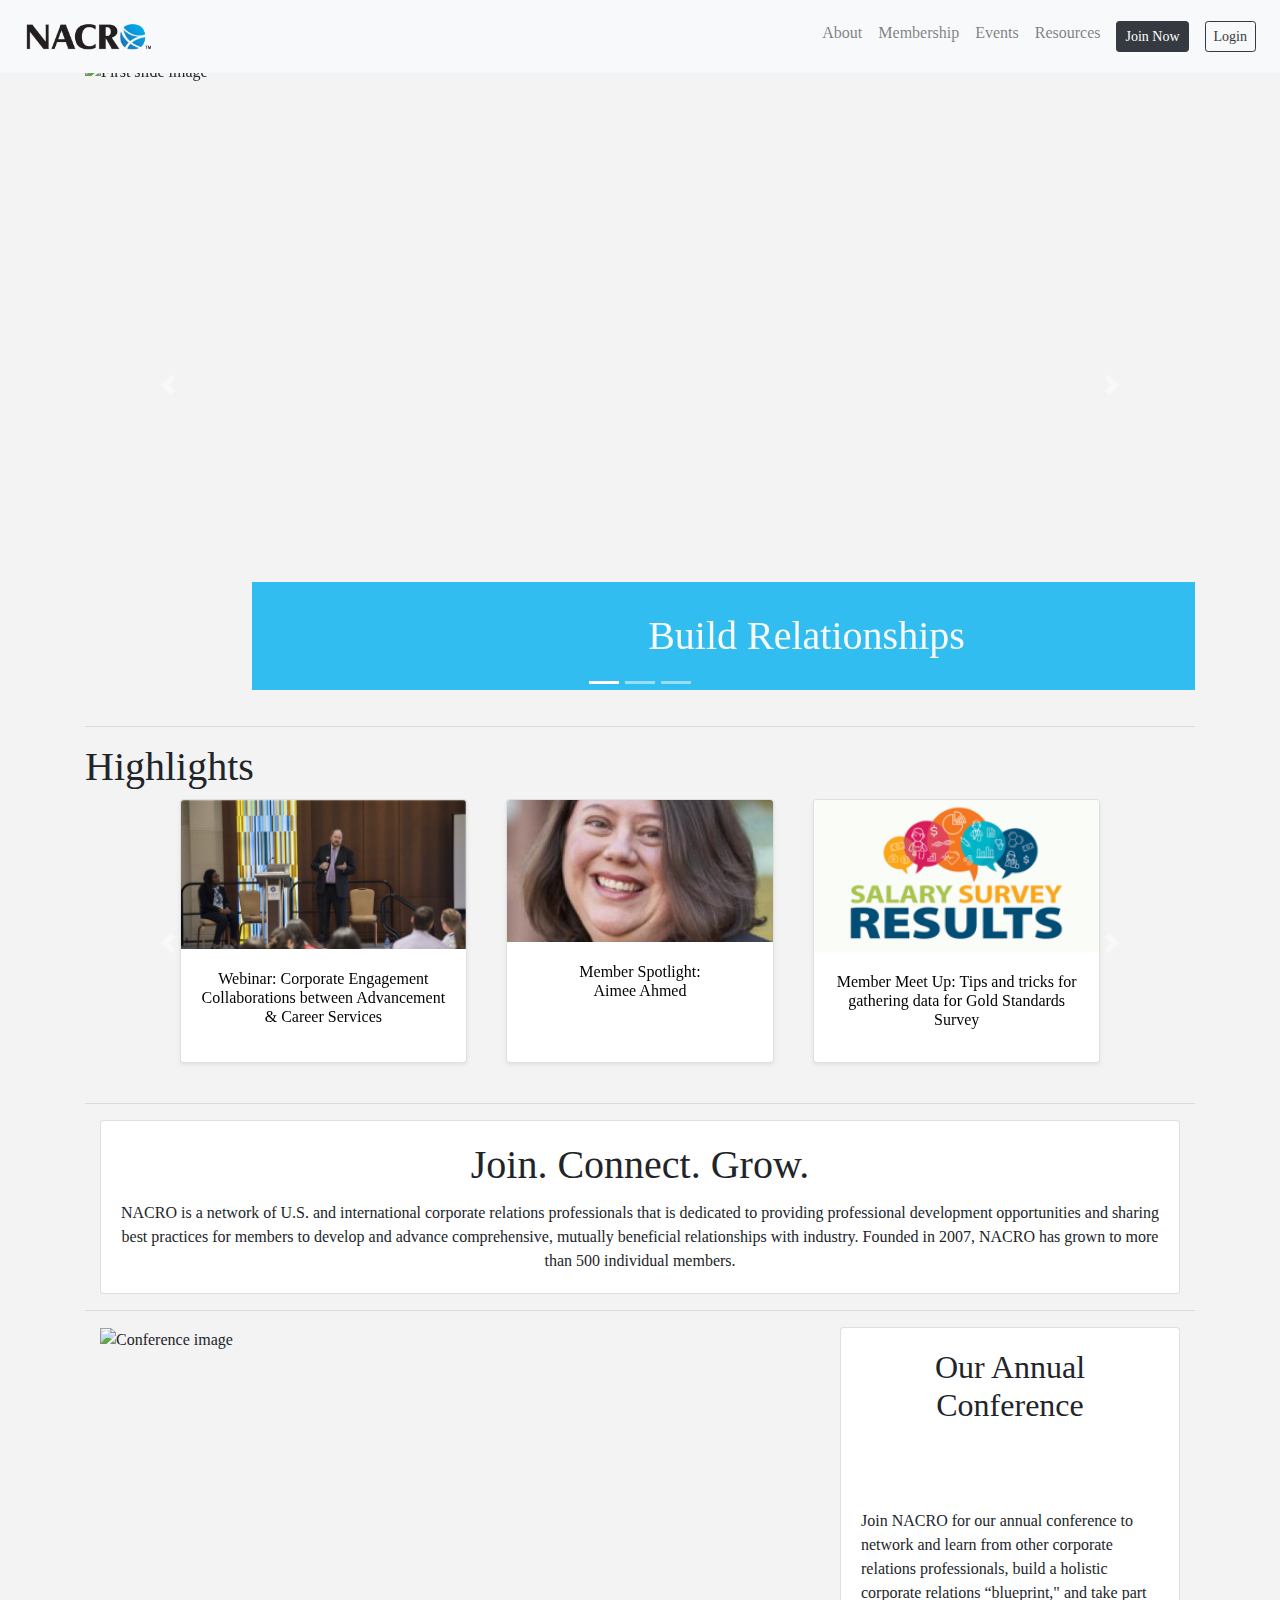
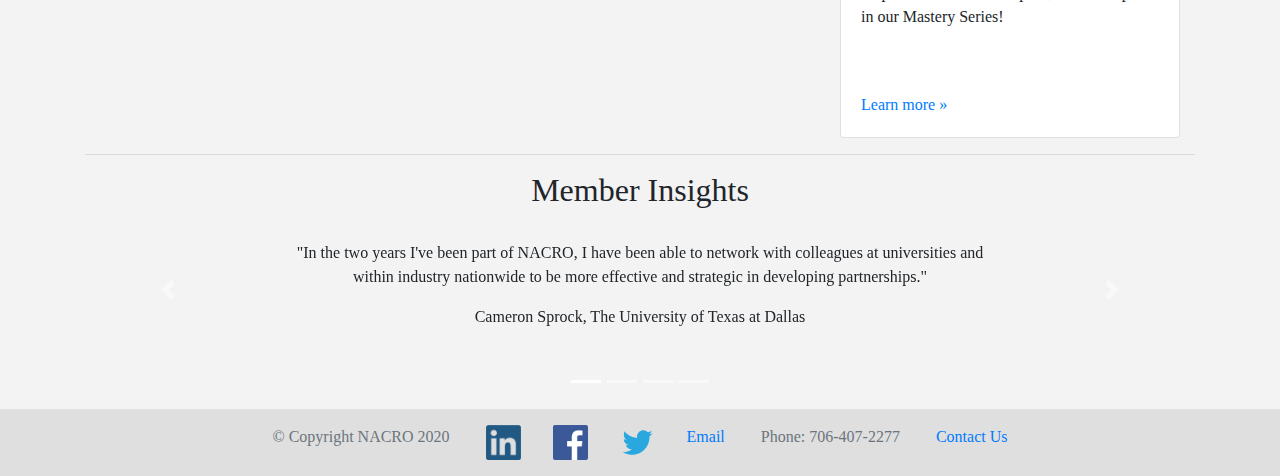
==== index.html @ cc2f2dd2 "spacing tweaks" ====
<!doctype html>
<html lang="en" class="h-100">
  <head>
    <meta charset="utf-8">
    <meta name="viewport" content="width=device-width, initial-scale=1, shrink-to-fit=no">
    <meta name="description" content="Our redesign of the NACRO website">
    <meta name="author" content="Sabrina, Megan, Daniel">
    <meta name="generator" content="Jekyll v4.1.1">
    <title>NACRO | Home</title>

    <link rel="canonical" href="https://getbootstrap.com/docs/4.5/examples/sticky-footer-navbar/">

    <link href="css/bootstrap.min.css" rel="stylesheet">
    <link href="css/styles.css" rel="stylesheet">
    <link rel="stylesheet" href="https://use.typekit.net/wbv5ymt.css">
  </head>

  <body class="d-flex flex-column h-100">
    <header>
      <!-- Fixed navbar -->
      <nav class="navbar navbar-expand-md navbar-light fixed-top bg-light d-md-flex justify-content-md-between">
        <div>
          <a class="navbar-brand" href="index.html"><img class="logo" src="img/logo.png" alt="NACRO logo"></a>
        </div>
        <div>
          <button class="navbar-toggler" type="button" data-toggle="collapse" data-target="#navbarCollapse" aria-controls="navbarCollapse" aria-expanded="false" aria-label="Toggle navigation">
            <span class="navbar-toggler-icon"></span>
          </button>
          <div class="collapse navbar-collapse" id="navbarCollapse">
            <ul class="navbar-nav justify-content-end">
              <li class="nav-item dropdown">
                <a class="nav-link" href="#" id="navbarDropdownMenuLink" data-toggle="dropdown" aria-haspopup="true" aria-expanded="false">
                  About
                </a>
                <div class="dropdown-menu" aria-labelledby="navbarDropdownMenuLink">
                  <a class="dropdown-item" href="#">About Us</a>
                  <a class="dropdown-item" href="#">Board of Directors</a>
                  <a class="dropdown-item" href="#">Committees</a>
                  <a class="dropdown-item" href="#">Election Process</a>
                </div>
              </li>
              <li class="nav-item dropdown">
                <a class="nav-link" href="#" id="navbarDropdownMenuLink" data-toggle="dropdown" aria-haspopup="true" aria-expanded="false">
                  Membership
                </a>
                <div class="dropdown-menu" aria-labelledby="navbarDropdownMenuLink">
                  <a class="dropdown-item" href="#">Join Today</a>
                  <a class="dropdown-item" href="#">Member Benefits</a>
                  <a class="dropdown-item" href="#">NACRO Impact Program</a>
                  <a class="dropdown-item" href="#">Member Awards</a>
                  <a class="dropdown-item" href="#">FAQs</a>
                </div>
              </li>
              <li class="nav-item dropdown">
                <a class="nav-link" href="#" id="navbarDropdownMenuLink" data-toggle="dropdown" aria-haspopup="true" aria-expanded="false">
                  Events
                </a>
                <div class="dropdown-menu" aria-labelledby="navbarDropdownMenuLink">
                  <a class="dropdown-item" href="conference.html">2020 Virtual Conference</a>
                  <a class="dropdown-item" href="upcoming.html">Upcoming Events</a>
                  <a class="dropdown-item" href="#">Past Conferences</a>
                </div>
              </li>
              <li class="nav-item dropdown">
                <a class="nav-link" href="#" id="navbarDropdownMenuLink" data-toggle="dropdown" aria-haspopup="true" aria-expanded="false">
                  Resources
                </a>
                <div class="dropdown-menu" aria-labelledby="navbarDropdownMenuLink">
                  <a class="dropdown-item" href="#">Best Practices</a>
                  <a class="dropdown-item" href="#">Blog</a>
                  <a class="dropdown-item" href="#">Gold Standards Survey</a>
                  <a class="dropdown-item" href="#">Job Board</a>
                  <a class="dropdown-item" href="#">Newsletter</a>
                  <a class="dropdown-item" href="#">Publications</a>
                  <a class="dropdown-item" href="#">Videos</a>
                  <div class="dropdown-divider"></div>
                  <h6 class="moc">Member Only Content</h6>
                  <a class="dropdown-item" href="#">2019 Research Report</a>
                  <a class="dropdown-item" href="#">Member Directory</a>
                  <a class="dropdown-item" href="#">Metric Toolbox</a>
                  <a class="dropdown-item" href="#">NACRO Toolkit</a>
                  <a class="dropdown-item" href="#">Recorded Virtual Events</a>
                  <a class="dropdown-item" href="#">Salary Survey Tool</a>
              </li>
              <li class="nav-item active">
                <a class="nav-link" href="#"><button class="btn btn-dark btn-sm my-2 my-sm-0">Join Now</button></a>
              </li>
              <li class="nav-item active">
                <a class="nav-link" href="#"><button class="btn btn-outline-dark btn-sm my-2 my-sm-0">Login</button></a>
              </li>
            </ul>
          </div>
        </div>
      </nav>
    </header>

    <!-- Begin page content -->
    <main role="main" class="flex-shrink-0">
      <div class="container w-100">

        <!-- Intro slideshow -->
        <div id="carouselImages" class="carousel slide carousel-fade" data-ride="carousel">
          <ol class="carousel-indicators">
            <li data-target="#carouselImages" data-slide-to="0" class="active"></li>
            <li data-target="#carouselImages" data-slide-to="1"></li>
            <li data-target="#carouselImages" data-slide-to="2"></li>
          </ol>
          <div class="carousel-inner">
            <div class="carousel-item active" data-interval="5000">
              <img class="d-block w-100 startImage" src="img/home_carousel1.png" alt="First slide image">
              <div class="carousel-caption text-light d-flex justify-content-center w-100">
                <b><h1 class="carCap">Build Relationships</h1></b>
              </div>
            </div>
            <div class="carousel-item" data-interval="5000">
              <img class="d-block w-100 startImage" src="img/home_carousel2.png" alt="Second slide image">
              <div class="carousel-caption text-light d-flex justify-content-end">
                <b><h1 class="carCap">Refine Strategies</h1></b>
              </div>
            </div>
            <div class="carousel-item" data-interval="5000">
              <img class="d-block w-100 startImage" src="img/home_carousel3.png" alt="Third slide image">
              <div class="carousel-caption text-light d-flex justify-content-end">
                <b><h1 class="carCap">Attend Conferences</h1></b>
              </div>
            </div>
          </div>
          <a class="carousel-control-prev" href="#carouselImages" role="button" data-slide="prev">
            <span class="carousel-control-prev-icon" aria-hidden="true"></span>
            <span class="sr-only">Previous</span>
          </a>
          <a class="carousel-control-next" href="#carouselImages" role="button" data-slide="next">
            <span class="carousel-control-next-icon" aria-hidden="true"></span>
            <span class="sr-only">Next</span>
          </a>
        </div>

        <hr>

        <!-- Highlights section -->
        <h1>Highlights</h1>
        <div id="carouselHighlights" class="carousel slide" data-ride="carousel">
          <ol class="carousel-indicators">
            <li data-target="#carouselHighlights" data-slide-to="0" class="active"></li>
            <li data-target="#carouselHighlights" data-slide-to="1"></li>
            <li data-target="#carouselHighlights" data-slide-to="2"></li>
          </ol>
          <div class="carousel-inner">
            <div class="carousel-item active">
              <div class="row">
                <div class="col-md-1"></div>
                <div class="col-md d-flex justify-content-center">
                  <div class="card mb-4 shadow-sm">
                    <a href="#"><img class="card-img-top" src="img/highlight1.png" alt="Card image"></a>
                    <div class="card-body">
                      <h6 class="card-title text-center"><a class="highlight-title" href="#">Webinar: Corporate Engagement Collaborations between Advancement & Career Services</a></h6>
                    </div>
                  </div>
                </div>
                <div class="col-md d-flex justify-content-center">
                  <div class="card mb-4 shadow-sm">
                    <a href="#"><img class="card-img-top" src="img/highlight2.png" alt="Card image"></a>
                    <div class="card-body">
                      <h6 class="card-title text-center"><a class="highlight-title" href="#">Member Spotlight:<br/> Aimee Ahmed</a></h6>
                    </div>
                  </div>
                </div>
                <div class="col-md d-flex justify-content-center">
                  <div class="card mb-4 shadow-sm">
                    <a href="#"><img class="card-img-top" src="img/highlight3.png" alt="Card image"></a>
                    <div class="card-body">
                      <h6 class="card-title text-center"><a class="highlight-title" href="#">Member Meet Up: Tips and tricks for gathering data for Gold Standards Survey</a></h6>
                    </div>
                  </div>
                </div>
                <div class="col-md-1"></div>
              </div>
            </div>
            <div class="carousel-item">
              <div class="row">
                <div class="col-md-1"></div>
                <div class="col-md d-flex justify-content-center">
                  <div class="card mb-4 shadow-sm">
                    <a href="#"><img class="card-img-top" src="img/image_placeholder.png" alt="Card image"></a>
                    <div class="card-body">
                      <h6 class="card-title text-center"><a class="highlight-title" href="#">Other Highlights Here</a></h6>
                    </div>
                  </div>
                </div>
                <div class="col-md d-flex justify-content-center">
                  <div class="card mb-4 shadow-sm">
                    <a href="#"><img class="card-img-top" src="img/image_placeholder.png" alt="Card image"></a>
                    <div class="card-body">
                      <h6 class="card-title text-center"><a class="highlight-title" href="#">Other Highlights Here</a></h6>
                    </div>
                  </div>
                </div>
                <div class="col-md d-flex justify-content-center">
                  <div class="card mb-4 shadow-sm">
                    <a href="#"><img class="card-img-top" src="img/image_placeholder.png" alt="Card image"></a>
                    <div class="card-body">
                      <h6 class="card-title text-center"><a class="highlight-title" href="#">Other Highlights Here</a></h6>
                    </div>
                  </div>
                </div>
                <div class="col-md-1"></div>
              </div>
            </div>
            <div class="carousel-item">
              <div class="row">
                <div class="col-md-1"></div>
                <div class="col-md d-flex justify-content-center">
                  <div class="card mb-4 shadow-sm">
                    <a href="#"><img class="card-img-top" src="img/image_placeholder.png" alt="Card image"></a>
                    <div class="card-body">
                      <h6 class="card-title text-center"><a class="highlight-title" href="#">Other Highlights Here</a></h6>
                    </div>
                  </div>
                </div>
                <div class="col-md d-flex justify-content-center">
                  <div class="card mb-4 shadow-sm">
                    <a href="#"><img class="card-img-top" src="img/image_placeholder.png" alt="Card image"></a>
                    <div class="card-body">
                      <h6 class="card-title text-center"><a class="highlight-title" href="#">Other Highlights Here</a></h6>
                    </div>
                  </div>
                </div>
                <div class="col-md d-flex justify-content-center">
                  <div class="card mb-4 shadow-sm">
                    <a href="#"><img class="card-img-top" src="img/image_placeholder.png" alt="Card image"></a>
                    <div class="card-body">
                      <h6 class="card-title text-center"><a class="highlight-title" href="#">Other Highlights Here</a></h6>
                    </div>
                  </div>
                </div>
                <div class="col-md-1"></div>
              </div>
            </div>
            <br/><br/><br/><br/><br/><br/><br/><br/><br/><br/><br/><br/>
          </div>
          <a class="carousel-control-prev" href="#carouselHighlights" role="button" data-slide="prev">
            <span class="carousel-control-prev-icon" aria-hidden="true"></span>
            <span class="sr-only">Previous</span>
          </a>
          <a class="carousel-control-next" href="#carouselHighlights" role="button" data-slide="next">
            <span class="carousel-control-next-icon" aria-hidden="true"></span>
            <span class="sr-only">Next</span>
          </a>
        </div>

        <hr>

        <!-- Join connect grow section -->
        <div class="container">
          <div class="row">
            <div class="col">
              <div class="card">
                <div class="card-body">
                  <h1 class="card-title text-center">Join. Connect. Grow.</h1>
                  <p class="card-text text-center">
                    NACRO is a network of U.S. and international corporate relations professionals that is dedicated to providing professional development opportunities and sharing best
                    practices for members to develop and advance comprehensive, mutually beneficial relationships with industry. Founded in 2007, NACRO has grown to more than 500 individual members.
                  </p>
                </div>
              </div>
            </div>
          </div>
        </div>

        <hr>

        <!-- Annual conference section -->
        <div class="container">
          <div class="row">
            <div class="col-lg-7">
              <img class="w-100" src="img/nacro_conference.png" alt="Conference image">
            </div>
            <div class="col-lg-1"></div>
            <div class="col-lg-4">
              <div class="card">
                <div class="card-body">
                  <h2 class="card-title text-center">Our Annual Conference</h2>
                  <br/><br/><br/>
                  <p class="card-text">Join NACRO for our annual conference to network and learn from other corporate relations professionals, build a holistic corporate relations “blueprint," and take part in our Mastery Series!</p>
                  <br/><br/>
                  <p class="card-text"><a href="conference.html">Learn more &raquo;</a></p>
                </div>
              </div>
            </div>
          </div>
        </div>

        <hr>

        <!-- Member insights section -->
        <div id="carouselInsights" class="carousel slide" data-ride="carousel">
          <h2 class="text-center">Member Insights</h2>
          <br/>
          <ol class="carousel-indicators">
            <li data-target="#carouselInsights" data-slide-to="0" class="active"></li>
            <li data-target="#carouselInsights" data-slide-to="1"></li>
            <li data-target="#carouselInsights" data-slide-to="2"></li>
            <li data-target="#carouselInsights" data-slide-to="3"></li>
          </ol>
          <div class="carousel-inner">
            <div class="carousel-item active" data-interval="4000">
              <div class="row">
                <div class="col-lg-2"></div>
                <div class="col-lg">
                  <p class="text-center">"In the two years I've been part of NACRO, I have been able to network with colleagues at universities and within industry nationwide to be more effective and strategic in developing partnerships."</p>
                  <p class="text-center">Cameron Sprock, The University of Texas at Dallas</p>
                </div>
                <div class="col-lg-2"></div>
              </div>
            </div>
            <div class="carousel-item" data-interval="4000">
              <div class="row">
                <div class="col-lg-2"></div>
                <div class="col-lg">
                  <p class="text-center">"Involvement in the organizing of NACRO’s Corporate Engagement Bootcamp and annual conferences has helped me develop event planning skills to run more efficient and effective campus visits from corporate partners."</p>
                  <p class="text-center">Heath Wood, Georgia State University</p>
                </div>
                <div class="col-lg-2"></div>
              </div>
            </div>
            <div class="carousel-item" data-interval="4000">
              <div class="row">
                <div class="col-lg-2"></div>
                <div class="col-lg">
                  <p class="text-center">"Coming from industry into academic corporate relations, NACRO has provided me with the ability to network and understand how peers at other institutions work most effectively in this profession."</p>
                  <p class="text-center">Lenna Cominos, Carnegie Mellon University</p>
                </div>
                <div class="col-lg-2"></div>
              </div>
            </div>
            <div class="carousel-item" data-interval="4000">
              <div class="row">
                <div class="col-lg-2"></div>
                <div class="col-lg">
                  <p class="text-center">"NACRO is a wonderful place to find the information needed to help build the case for change with your leadership."</p>
                  <p class="text-center">Roger Vanhoy, University of Illinois</p>
                </div>
                <div class="col-lg-2"></div>
              </div>
            </div>
            <br/><br/><br/><br/><br/><br/><br/>
          </div>
          <a class="carousel-control-prev" href="#carouselInsights" role="button" data-slide="prev">
            <span class="carousel-control-prev-icon" aria-hidden="true"></span>
            <span class="sr-only">Previous</span>
          </a>
          <a class="carousel-control-next" href="#carouselInsights" role="button" data-slide="next">
            <span class="carousel-control-next-icon" aria-hidden="true"></span>
            <span class="sr-only">Next</span>
          </a>
        </div>

      </div>
    </main>

    <footer class="footer mt-auto py-3">
      <div class="container">
        <span class="text-muted d-lg-flex justify-content-lg-center">
          &copy; Copyright NACRO 2020 &emsp;&emsp; 
          <a href="https://www.linkedin.com/groups/125703"><img class="footer-logo" src="img/linkedin.png" alt="LinkedIn"></a> &emsp;&emsp; 
          <a href="https://www.facebook.com/NACROCON/"><img class="footer-logo" src="img/facebook.png" alt="Facebook"></a> &emsp;&emsp; 
          <a href="https://twitter.com/@NACROCON"><img class="footer-logo" src="img/twitter.png" alt="Twitter"></a> &emsp;&emsp; 
          <a href="mailto:info@NACROonline.org">Email</a> &emsp;&emsp; 
          Phone: 706-407-2277 &emsp;&emsp; 
          <a href="#">Contact Us</a>
        </span>
      </div>
    </footer>

    <script src="https://code.jquery.com/jquery-3.5.1.slim.min.js" integrity="sha384-DfXdz2htPH0lsSSs5nCTpuj/zy4C+OGpamoFVy38MVBnE+IbbVYUew+OrCXaRkfj" crossorigin="anonymous"></script>
    <script>window.jQuery || document.write('<script src="../assets/js/vendor/jquery.slim.min.js"><\/script>')</script><script src="../assets/dist/js/bootstrap.bundle.min.js"></script>
    <script src="https://cdn.jsdelivr.net/npm/bootstrap@4.5.3/dist/js/bootstrap.bundle.min.js" integrity="sha384-ho+j7jyWK8fNQe+A12Hb8AhRq26LrZ/JpcUGGOn+Y7RsweNrtN/tE3MoK7ZeZDyx" crossorigin="anonymous"></script>
  </body>
</html>
---- css/styles.css ----
body {
  background-color: #f3f3f3;
  font-family: canada-type-gibson;
}

main > .container {
  padding: 60px 15px 0;
}

.carCap {
  padding: 10px;
  margin: 0px 20px;
}

.carousel-caption {
  background-color: #00afefcc;
}

.footer {
  background-color: #dfdfdf;
}

.footer > .container {
  padding-right: 15px;
  padding-left: 15px;
}

.moc {
  padding: 0px 0px 0px 8px;
}

.startImage {
  height: 650px;
}

.logo {
  width: 140px;
}

.footer-logo {
  width: 35px;
}

.highlight-title {
  color: black;
}

code {
  font-size: 80%;
}

.dropbtn {
  border-radius: 15%;
}

.text-toogle[aria-expanded="false"] .bi-chevron-up {
  display: none;
}

.text-toogle[aria-expanded="true"] .bi-chevron-right {
  display: none;
}
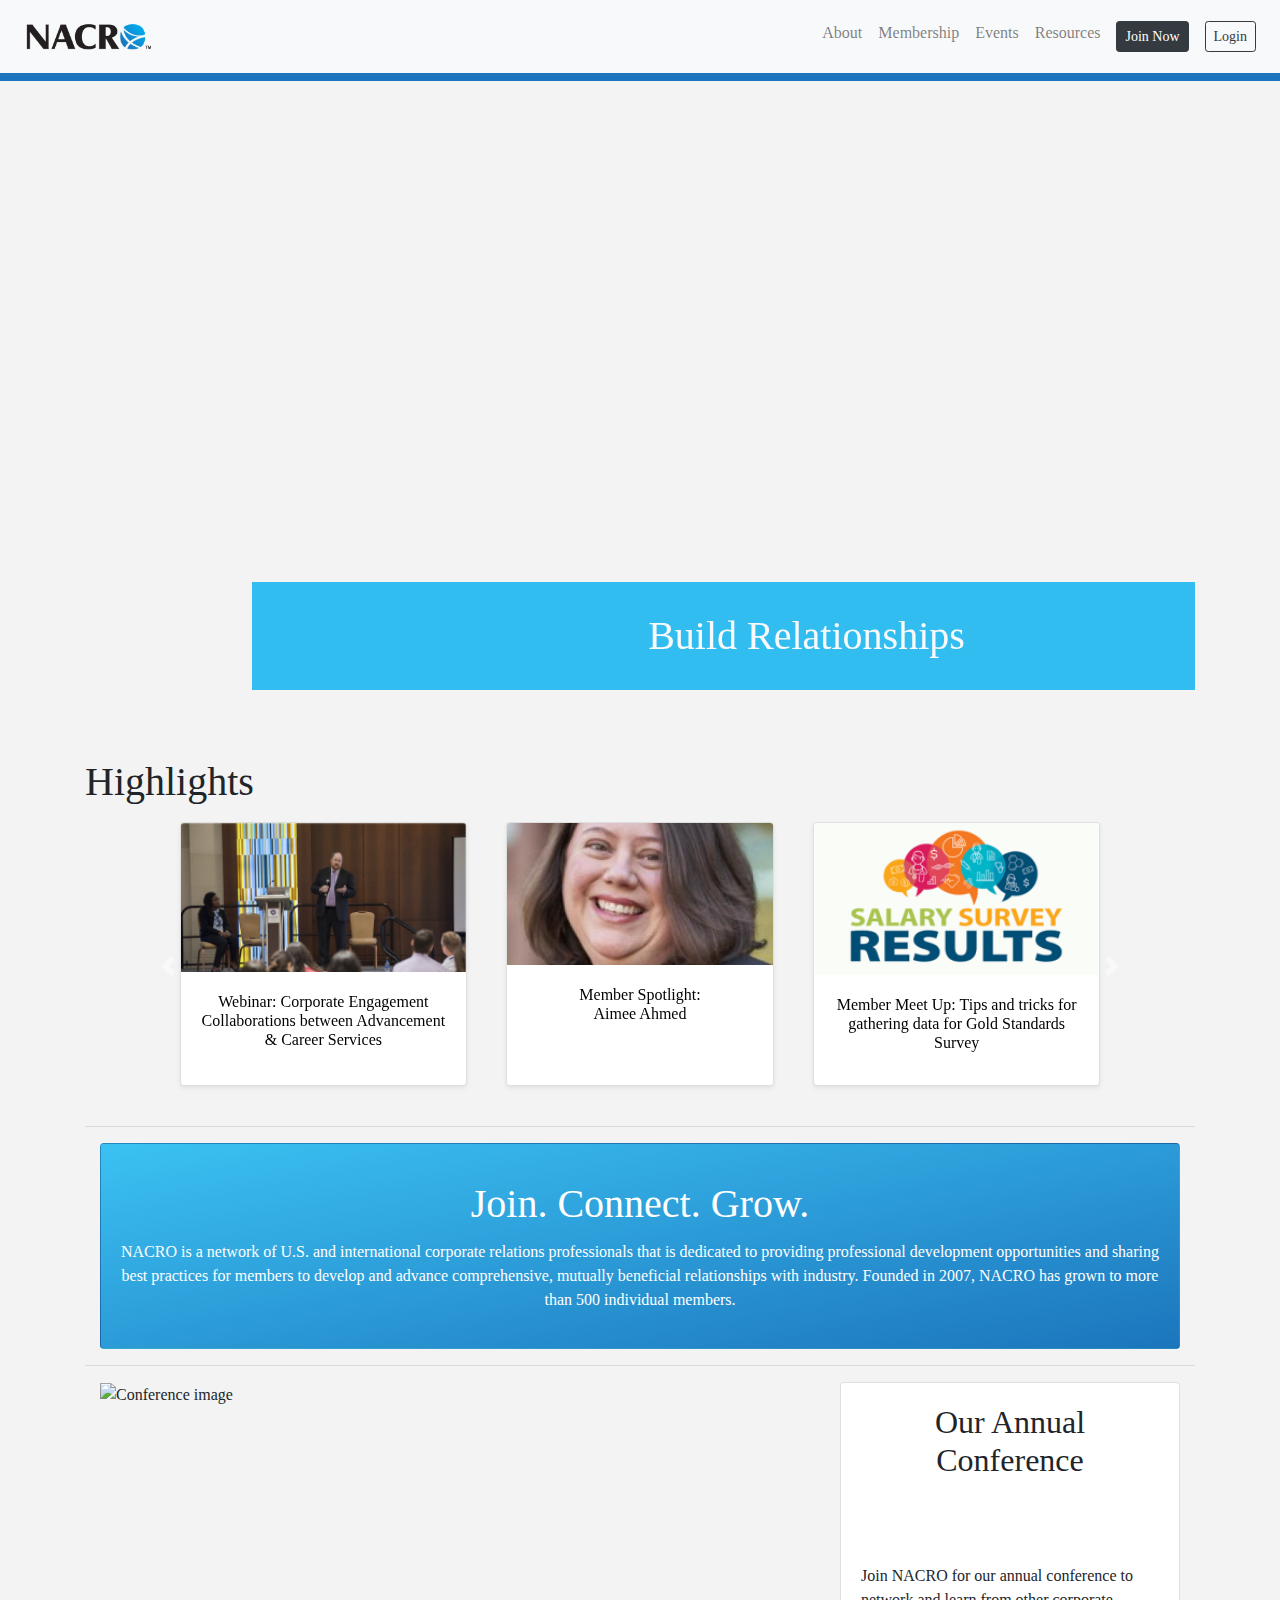
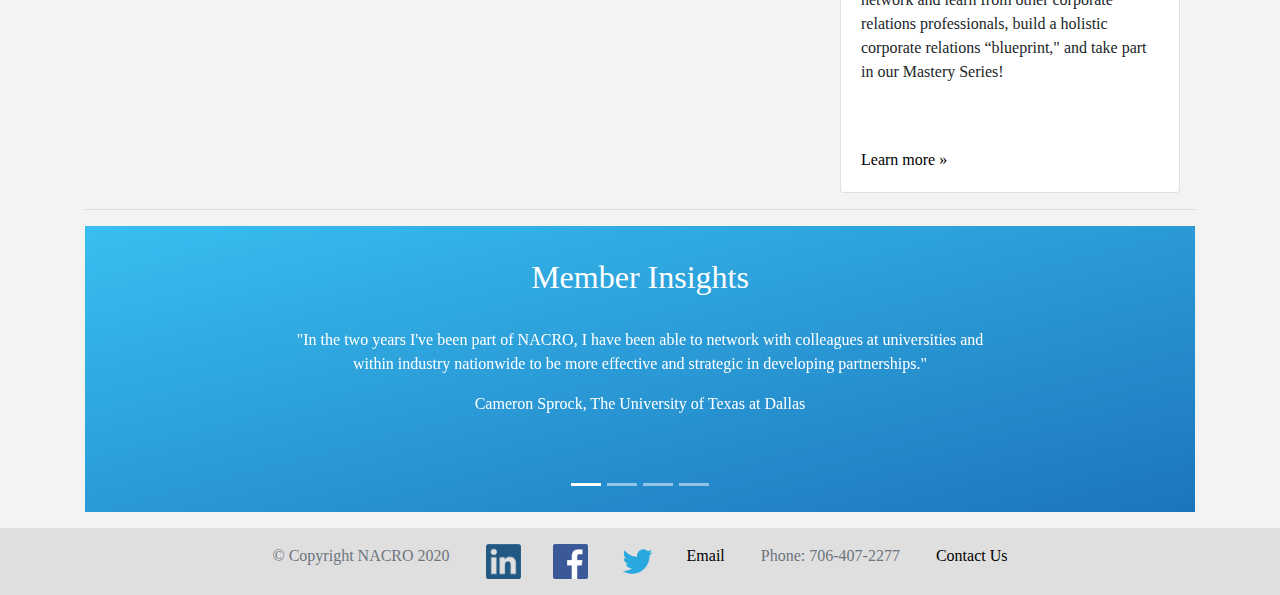
==== commit 8a511576: "adding color styling" ====
--- a/index.html
+++ b/index.html
@@ -100,45 +100,32 @@
 
         <!-- Intro slideshow -->
         <div id="carouselImages" class="carousel slide carousel-fade" data-ride="carousel">
-          <ol class="carousel-indicators">
-            <li data-target="#carouselImages" data-slide-to="0" class="active"></li>
-            <li data-target="#carouselImages" data-slide-to="1"></li>
-            <li data-target="#carouselImages" data-slide-to="2"></li>
-          </ol>
+          
           <div class="carousel-inner">
-            <div class="carousel-item active" data-interval="5000">
+            <div class="carousel-item active" data-interval="3000">
               <img class="d-block w-100 startImage" src="img/home_carousel1.png" alt="First slide image">
               <div class="carousel-caption text-light d-flex justify-content-center w-100">
                 <b><h1 class="carCap">Build Relationships</h1></b>
               </div>
             </div>
-            <div class="carousel-item" data-interval="5000">
+            <div class="carousel-item" data-interval="3000">
               <img class="d-block w-100 startImage" src="img/home_carousel2.png" alt="Second slide image">
-              <div class="carousel-caption text-light d-flex justify-content-end">
+              <div class="carousel-caption text-light d-flex justify-content-center w-100">
                 <b><h1 class="carCap">Refine Strategies</h1></b>
               </div>
             </div>
-            <div class="carousel-item" data-interval="5000">
+            <div class="carousel-item" data-interval="3000">
               <img class="d-block w-100 startImage" src="img/home_carousel3.png" alt="Third slide image">
-              <div class="carousel-caption text-light d-flex justify-content-end">
+              <div class="carousel-caption text-light d-flex justify-content-center w-100">
                 <b><h1 class="carCap">Attend Conferences</h1></b>
               </div>
             </div>
           </div>
-          <a class="carousel-control-prev" href="#carouselImages" role="button" data-slide="prev">
-            <span class="carousel-control-prev-icon" aria-hidden="true"></span>
-            <span class="sr-only">Previous</span>
-          </a>
-          <a class="carousel-control-next" href="#carouselImages" role="button" data-slide="next">
-            <span class="carousel-control-next-icon" aria-hidden="true"></span>
-            <span class="sr-only">Next</span>
-          </a>
-        </div>
-
-        <hr>
+        </div>
+
 
         <!-- Highlights section -->
-        <h1>Highlights</h1>
+        <h1 class="mt-5 mb-3">Highlights</h1>
         <div id="carouselHighlights" class="carousel slide" data-ride="carousel">
           <ol class="carousel-indicators">
             <li data-target="#carouselHighlights" data-slide-to="0" class="active"></li>
@@ -254,7 +241,7 @@
         <div class="container">
           <div class="row">
             <div class="col">
-              <div class="card">
+              <div class="card jcgrow py-3">
                 <div class="card-body">
                   <h1 class="card-title text-center">Join. Connect. Grow.</h1>
                   <p class="card-text text-center">
@@ -268,7 +255,6 @@
         </div>
 
         <hr>
-
         <!-- Annual conference section -->
         <div class="container">
           <div class="row">
@@ -293,8 +279,8 @@
         <hr>
 
         <!-- Member insights section -->
-        <div id="carouselInsights" class="carousel slide" data-ride="carousel">
-          <h2 class="text-center">Member Insights</h2>
+        <div id="carouselInsights" class="carousel slide my-3 py-3" data-ride="carousel">
+          <h2 class="text-center pt-3">Member Insights</h2>
           <br/>
           <ol class="carousel-indicators">
             <li data-target="#carouselInsights" data-slide-to="0" class="active"></li>
@@ -345,14 +331,7 @@
             </div>
             <br/><br/><br/><br/><br/><br/><br/>
           </div>
-          <a class="carousel-control-prev" href="#carouselInsights" role="button" data-slide="prev">
-            <span class="carousel-control-prev-icon" aria-hidden="true"></span>
-            <span class="sr-only">Previous</span>
-          </a>
-          <a class="carousel-control-next" href="#carouselInsights" role="button" data-slide="next">
-            <span class="carousel-control-next-icon" aria-hidden="true"></span>
-            <span class="sr-only">Next</span>
-          </a>
+          
         </div>
 
       </div>
--- a/css/styles.css
+++ b/css/styles.css
@@ -59,4 +59,35 @@
 
 .text-toogle[aria-expanded="true"] .bi-chevron-right {
   display: none;
-}+}
+
+.jcgrow, #carouselInsights {
+  background-image: linear-gradient(to bottom right,  #00afefc4, #1C75BC);
+
+  color: white;
+}
+
+.nav-item:hover {
+  border-bottom: 3px solid #1C75BC;
+}
+
+header nav {
+  border-bottom: 8px solid #1C75BC;
+}
+
+.btn-primary {
+  background-color: #1C75BC;
+}
+
+a {
+  color: black;
+}
+
+a:hover {
+  text-decoration: none;
+  color:#b1aea7;
+}
+
+.accordion button {
+  color: black;
+}
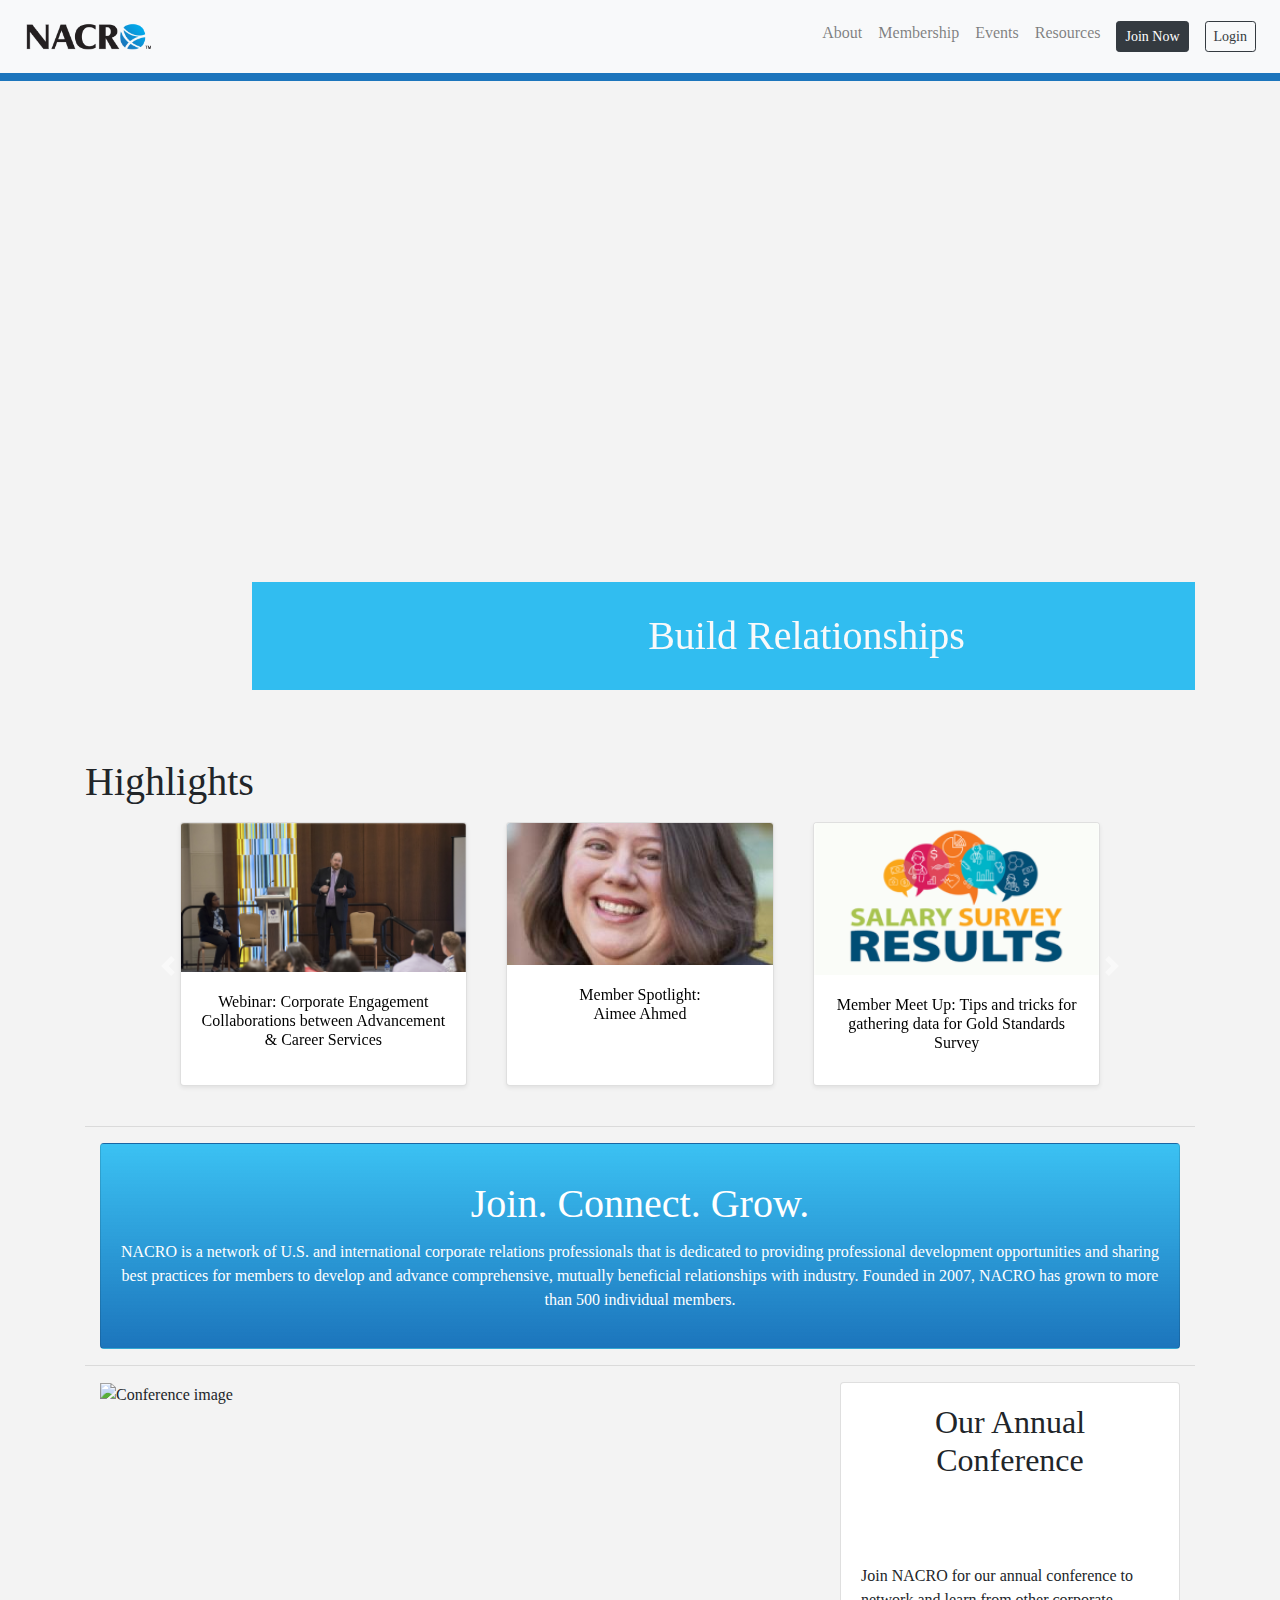
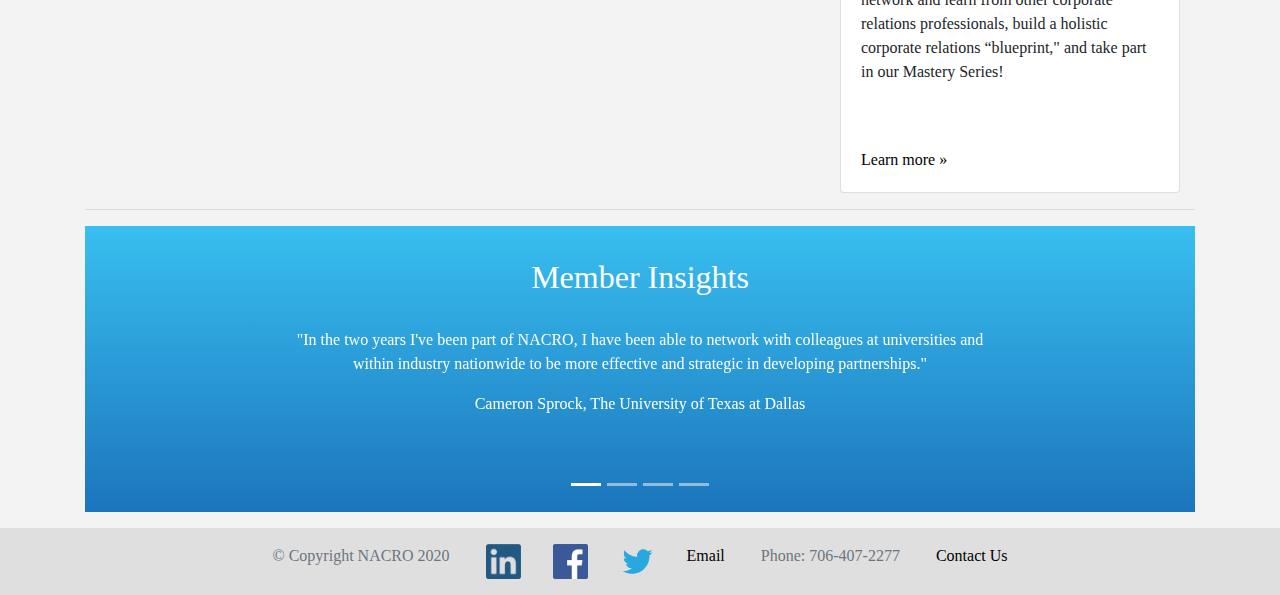
==== commit 5ba949ce: "made events responsive" ====
--- a/index.html
+++ b/index.html
@@ -100,7 +100,7 @@
 
         <!-- Intro slideshow -->
         <div id="carouselImages" class="carousel slide carousel-fade" data-ride="carousel">
-          
+
           <div class="carousel-inner">
             <div class="carousel-item active" data-interval="3000">
               <img class="d-block w-100 startImage" src="img/home_carousel1.png" alt="First slide image">
--- a/css/styles.css
+++ b/css/styles.css
@@ -62,7 +62,7 @@
 }
 
 .jcgrow, #carouselInsights {
-  background-image: linear-gradient(to bottom right,  #00afefc4, #1C75BC);
+  background-image: linear-gradient(#00afefc4, #1C75BC);
 
   color: white;
 }
@@ -91,3 +91,4 @@
 .accordion button {
   color: black;
 }
+
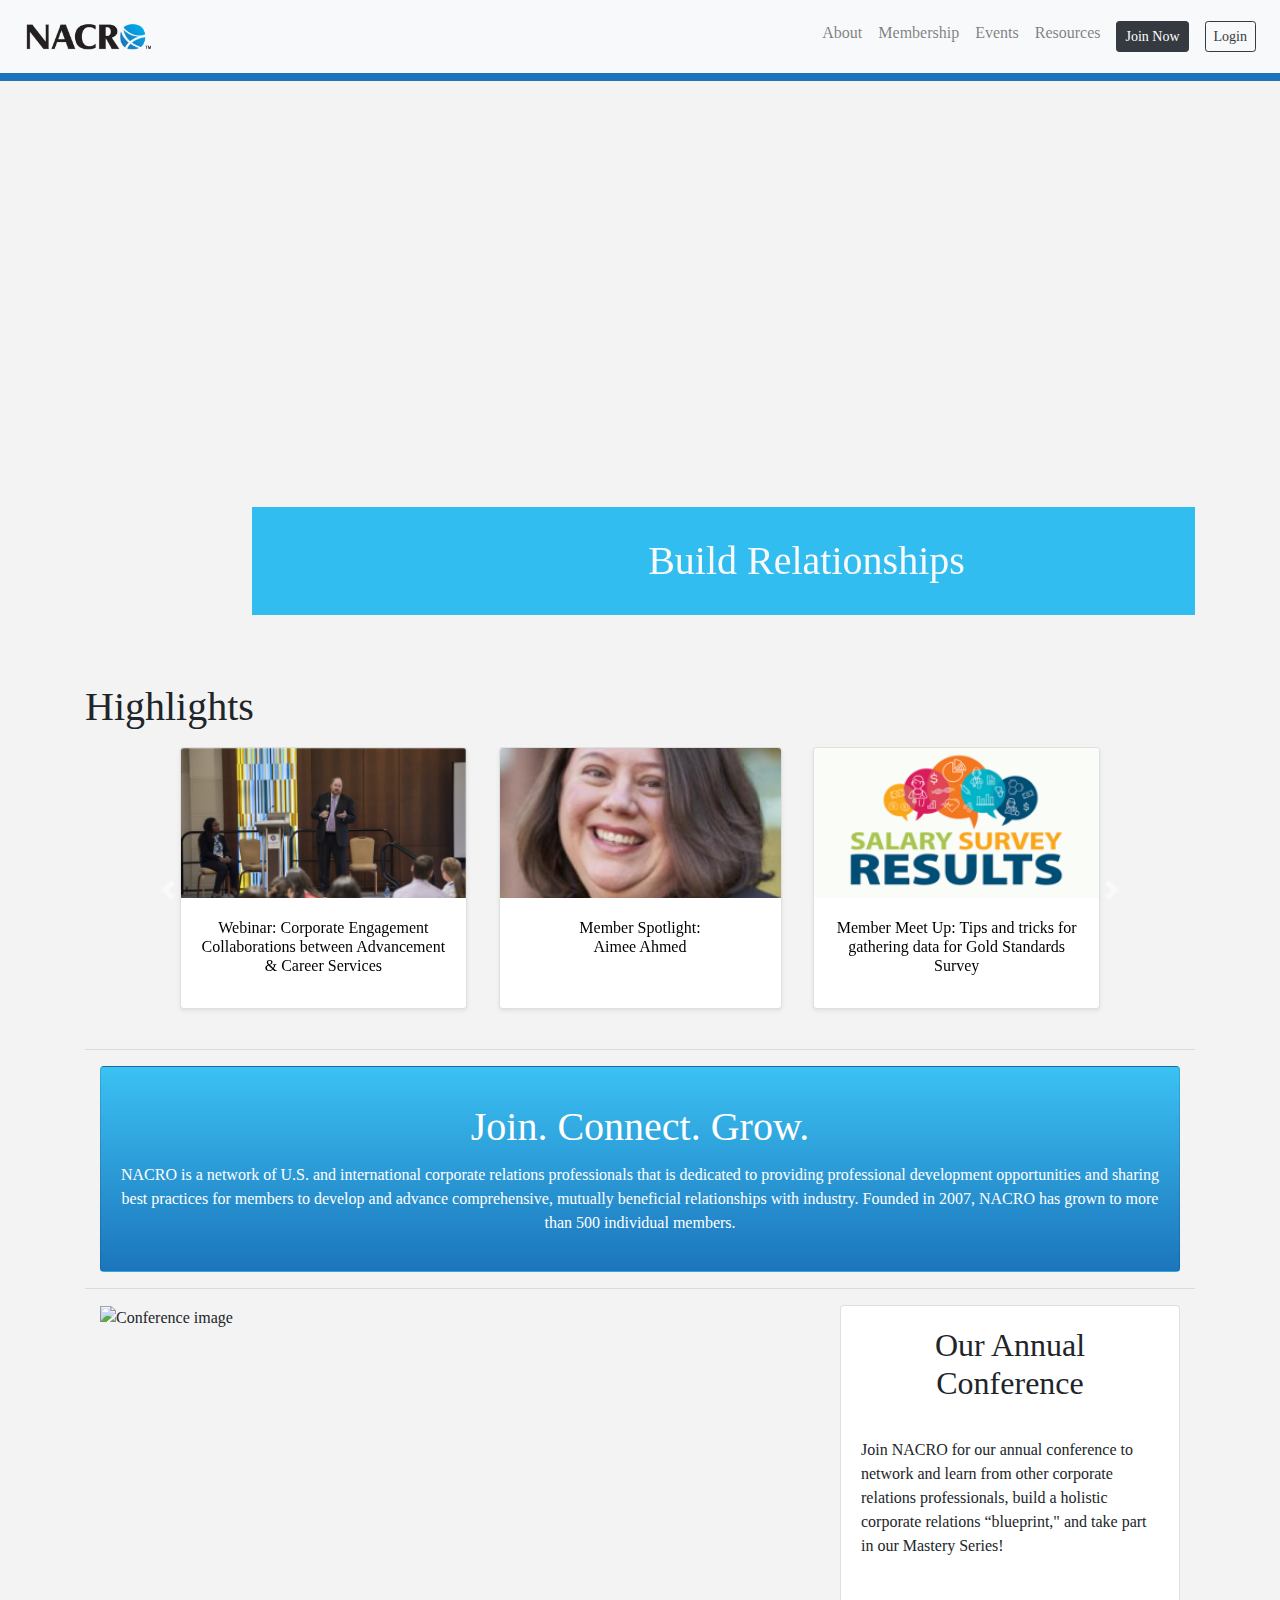
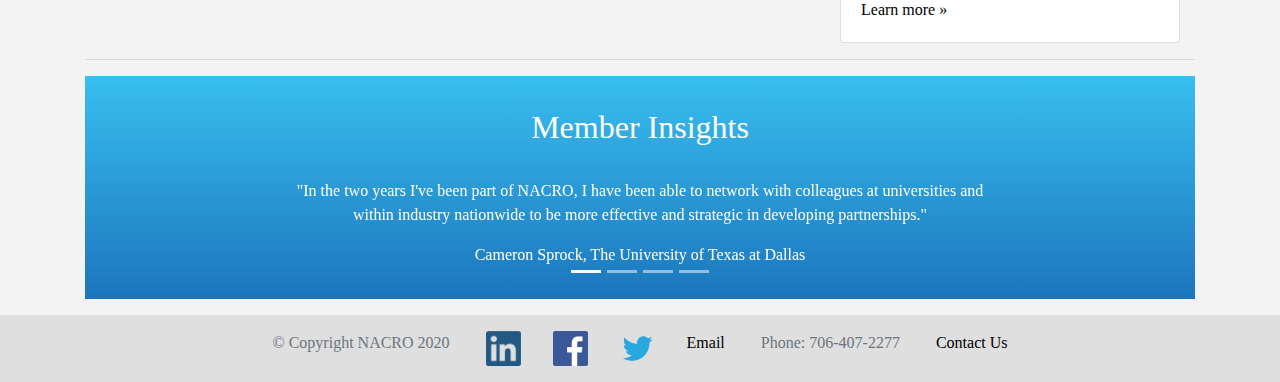
==== commit d97392cd: "home carousel shorter, replaced placeholder highlights" ====
--- a/index.html
+++ b/index.html
@@ -103,19 +103,19 @@
 
           <div class="carousel-inner">
             <div class="carousel-item active" data-interval="3000">
-              <img class="d-block w-100 startImage" src="img/home_carousel1.png" alt="First slide image">
+              <img class="d-block w-100 startImage" src="img/home_carousel1_cropped.png" alt="First slide image">
               <div class="carousel-caption text-light d-flex justify-content-center w-100">
                 <b><h1 class="carCap">Build Relationships</h1></b>
               </div>
             </div>
             <div class="carousel-item" data-interval="3000">
-              <img class="d-block w-100 startImage" src="img/home_carousel2.png" alt="Second slide image">
+              <img class="d-block w-100 startImage" src="img/home_carousel2_cropped.png" alt="Second slide image">
               <div class="carousel-caption text-light d-flex justify-content-center w-100">
                 <b><h1 class="carCap">Refine Strategies</h1></b>
               </div>
             </div>
             <div class="carousel-item" data-interval="3000">
-              <img class="d-block w-100 startImage" src="img/home_carousel3.png" alt="Third slide image">
+              <img class="d-block w-100 startImage" src="img/home_carousel3_cropped.png" alt="Third slide image">
               <div class="carousel-caption text-light d-flex justify-content-center w-100">
                 <b><h1 class="carCap">Attend Conferences</h1></b>
               </div>
@@ -127,18 +127,13 @@
         <!-- Highlights section -->
         <h1 class="mt-5 mb-3">Highlights</h1>
         <div id="carouselHighlights" class="carousel slide" data-ride="carousel">
-          <ol class="carousel-indicators">
-            <li data-target="#carouselHighlights" data-slide-to="0" class="active"></li>
-            <li data-target="#carouselHighlights" data-slide-to="1"></li>
-            <li data-target="#carouselHighlights" data-slide-to="2"></li>
-          </ol>
           <div class="carousel-inner">
             <div class="carousel-item active">
               <div class="row">
                 <div class="col-md-1"></div>
                 <div class="col-md d-flex justify-content-center">
                   <div class="card mb-4 shadow-sm">
-                    <a href="#"><img class="card-img-top" src="img/highlight1.png" alt="Card image"></a>
+                    <a href="#"><img class="card-img-top" style="height: 150px;" src="img/highlight1.png" alt="Card image"></a>
                     <div class="card-body">
                       <h6 class="card-title text-center"><a class="highlight-title" href="#">Webinar: Corporate Engagement Collaborations between Advancement & Career Services</a></h6>
                     </div>
@@ -146,15 +141,15 @@
                 </div>
                 <div class="col-md d-flex justify-content-center">
                   <div class="card mb-4 shadow-sm">
-                    <a href="#"><img class="card-img-top" src="img/highlight2.png" alt="Card image"></a>
-                    <div class="card-body">
-                      <h6 class="card-title text-center"><a class="highlight-title" href="#">Member Spotlight:<br/> Aimee Ahmed</a></h6>
-                    </div>
-                  </div>
-                </div>
-                <div class="col-md d-flex justify-content-center">
-                  <div class="card mb-4 shadow-sm">
-                    <a href="#"><img class="card-img-top" src="img/highlight3.png" alt="Card image"></a>
+                    <a href="#"><img class="card-img-top" style="height: 150px;" src="img/highlight2.png" alt="Card image"></a>
+                    <div class="card-body">
+                      <h6 class="card-title text-center"><a class="highlight-title" href="#">Member Spotlight: <br/> Aimee Ahmed</a></h6>
+                    </div>
+                  </div>
+                </div>
+                <div class="col-md d-flex justify-content-center">
+                  <div class="card mb-4 shadow-sm">
+                    <a href="#"><img class="card-img-top" style="height: 150px;" src="img/highlight3.png" alt="Card image"></a>
                     <div class="card-body">
                       <h6 class="card-title text-center"><a class="highlight-title" href="#">Member Meet Up: Tips and tricks for gathering data for Gold Standards Survey</a></h6>
                     </div>
@@ -168,25 +163,25 @@
                 <div class="col-md-1"></div>
                 <div class="col-md d-flex justify-content-center">
                   <div class="card mb-4 shadow-sm">
-                    <a href="#"><img class="card-img-top" src="img/image_placeholder.png" alt="Card image"></a>
-                    <div class="card-body">
-                      <h6 class="card-title text-center"><a class="highlight-title" href="#">Other Highlights Here</a></h6>
-                    </div>
-                  </div>
-                </div>
-                <div class="col-md d-flex justify-content-center">
-                  <div class="card mb-4 shadow-sm">
-                    <a href="#"><img class="card-img-top" src="img/image_placeholder.png" alt="Card image"></a>
-                    <div class="card-body">
-                      <h6 class="card-title text-center"><a class="highlight-title" href="#">Other Highlights Here</a></h6>
-                    </div>
-                  </div>
-                </div>
-                <div class="col-md d-flex justify-content-center">
-                  <div class="card mb-4 shadow-sm">
-                    <a href="#"><img class="card-img-top" src="img/image_placeholder.png" alt="Card image"></a>
-                    <div class="card-body">
-                      <h6 class="card-title text-center"><a class="highlight-title" href="#">Other Highlights Here</a></h6>
+                    <a href="#"><img class="card-img-top" style="height: 150px;" src="img/highlight4.png" alt="Card image"></a>
+                    <div class="card-body">
+                      <h6 class="card-title text-center"><a class="highlight-title" href="#">Panel: Alumni Workplace Engagement - Building Bridges Between Your Alumni, Where They Work, and Your Institution</a></h6>
+                    </div>
+                  </div>
+                </div>
+                <div class="col-md d-flex justify-content-center">
+                  <div class="card mb-4 shadow-sm">
+                    <a href="#"><img class="card-img-top" style="height: 150px;" src="img/highlight5.png" alt="Card image"></a>
+                    <div class="card-body">
+                      <h6 class="card-title text-center"><a class="highlight-title" href="#">Member Meet-up: What is a Big Ideas Initiative? Aligning Industry Priorities with Fundraising Campaigns</a></h6>
+                    </div>
+                  </div>
+                </div>
+                <div class="col-md d-flex justify-content-center">
+                  <div class="card mb-4 shadow-sm">
+                    <a href="#"><img class="card-img-top" style="height: 150px;" src="img/highlight6.png" alt="Card image"></a>
+                    <div class="card-body">
+                      <h6 class="card-title text-center"><a class="highlight-title" href="#">Member Spotlight: <br/> Anthony Peebles</a></h6>
                     </div>
                   </div>
                 </div>
@@ -198,32 +193,31 @@
                 <div class="col-md-1"></div>
                 <div class="col-md d-flex justify-content-center">
                   <div class="card mb-4 shadow-sm">
-                    <a href="#"><img class="card-img-top" src="img/image_placeholder.png" alt="Card image"></a>
-                    <div class="card-body">
-                      <h6 class="card-title text-center"><a class="highlight-title" href="#">Other Highlights Here</a></h6>
-                    </div>
-                  </div>
-                </div>
-                <div class="col-md d-flex justify-content-center">
-                  <div class="card mb-4 shadow-sm">
-                    <a href="#"><img class="card-img-top" src="img/image_placeholder.png" alt="Card image"></a>
-                    <div class="card-body">
-                      <h6 class="card-title text-center"><a class="highlight-title" href="#">Other Highlights Here</a></h6>
-                    </div>
-                  </div>
-                </div>
-                <div class="col-md d-flex justify-content-center">
-                  <div class="card mb-4 shadow-sm">
-                    <a href="#"><img class="card-img-top" src="img/image_placeholder.png" alt="Card image"></a>
-                    <div class="card-body">
-                      <h6 class="card-title text-center"><a class="highlight-title" href="#">Other Highlights Here</a></h6>
-                    </div>
-                  </div>
-                </div>
-                <div class="col-md-1"></div>
-              </div>
-            </div>
-            <br/><br/><br/><br/><br/><br/><br/><br/><br/><br/><br/><br/>
+                    <a href="#"><img class="card-img-top" style="height: 150px;" src="img/highlight7.png" alt="Card image"></a>
+                    <div class="card-body">
+                      <h6 class="card-title text-center"><a class="highlight-title" href="#">Member Spotlight: Elizabeth Lanier-Shipp</a></h6>
+                    </div>
+                  </div>
+                </div>
+                <div class="col-md d-flex justify-content-center">
+                  <div class="card mb-4 shadow-sm">
+                    <a href="#"><img class="card-img-top" style="height: 150px;" src="img/highlight8.png" alt="Card image"></a>
+                    <div class="card-body">
+                      <h6 class="card-title text-center"><a class="highlight-title" href="#">Panel: Teaming with Economic Developers to Address Workforce Needs</a></h6>
+                    </div>
+                  </div>
+                </div>
+                <div class="col-md d-flex justify-content-center">
+                  <div class="card mb-4 shadow-sm">
+                    <a href="#"><img class="card-img-top" style="height: 150px;" src="img/highlight9.png" alt="Card image"></a>
+                    <div class="card-body">
+                      <h6 class="card-title text-center"><a class="highlight-title" href="#">AURP Virtual Seminar: Winning the War for Talent and Technology</a></h6>
+                    </div>
+                  </div>
+                </div>
+                <div class="col-md-1"></div>
+              </div>
+            </div>
           </div>
           <a class="carousel-control-prev" href="#carouselHighlights" role="button" data-slide="prev">
             <span class="carousel-control-prev-icon" aria-hidden="true"></span>
@@ -263,12 +257,10 @@
             </div>
             <div class="col-lg-1"></div>
             <div class="col-lg-4">
-              <div class="card">
+              <div class="card h-100">
                 <div class="card-body">
-                  <h2 class="card-title text-center">Our Annual Conference</h2>
-                  <br/><br/><br/>
-                  <p class="card-text">Join NACRO for our annual conference to network and learn from other corporate relations professionals, build a holistic corporate relations “blueprint," and take part in our Mastery Series!</p>
-                  <br/><br/>
+                  <h2 class="card-title text-center">Our Annual Conference</h2> <br/>
+                  <p class="card-text">Join NACRO for our annual conference to network and learn from other corporate relations professionals, build a holistic corporate relations “blueprint," and take part in our Mastery Series!</p> <br/>
                   <p class="card-text"><a href="conference.html">Learn more &raquo;</a></p>
                 </div>
               </div>
@@ -280,14 +272,14 @@
 
         <!-- Member insights section -->
         <div id="carouselInsights" class="carousel slide my-3 py-3" data-ride="carousel">
-          <h2 class="text-center pt-3">Member Insights</h2>
-          <br/>
           <ol class="carousel-indicators">
             <li data-target="#carouselInsights" data-slide-to="0" class="active"></li>
             <li data-target="#carouselInsights" data-slide-to="1"></li>
             <li data-target="#carouselInsights" data-slide-to="2"></li>
             <li data-target="#carouselInsights" data-slide-to="3"></li>
           </ol>
+          <h2 class="text-center pt-3">Member Insights</h2>
+          <br/>
           <div class="carousel-inner">
             <div class="carousel-item active" data-interval="4000">
               <div class="row">
@@ -329,7 +321,6 @@
                 <div class="col-lg-2"></div>
               </div>
             </div>
-            <br/><br/><br/><br/><br/><br/><br/>
           </div>
           
         </div>
--- a/css/styles.css
+++ b/css/styles.css
@@ -30,7 +30,7 @@
 }
 
 .startImage {
-  height: 650px;
+  height: 575px;
 }
 
 .logo {
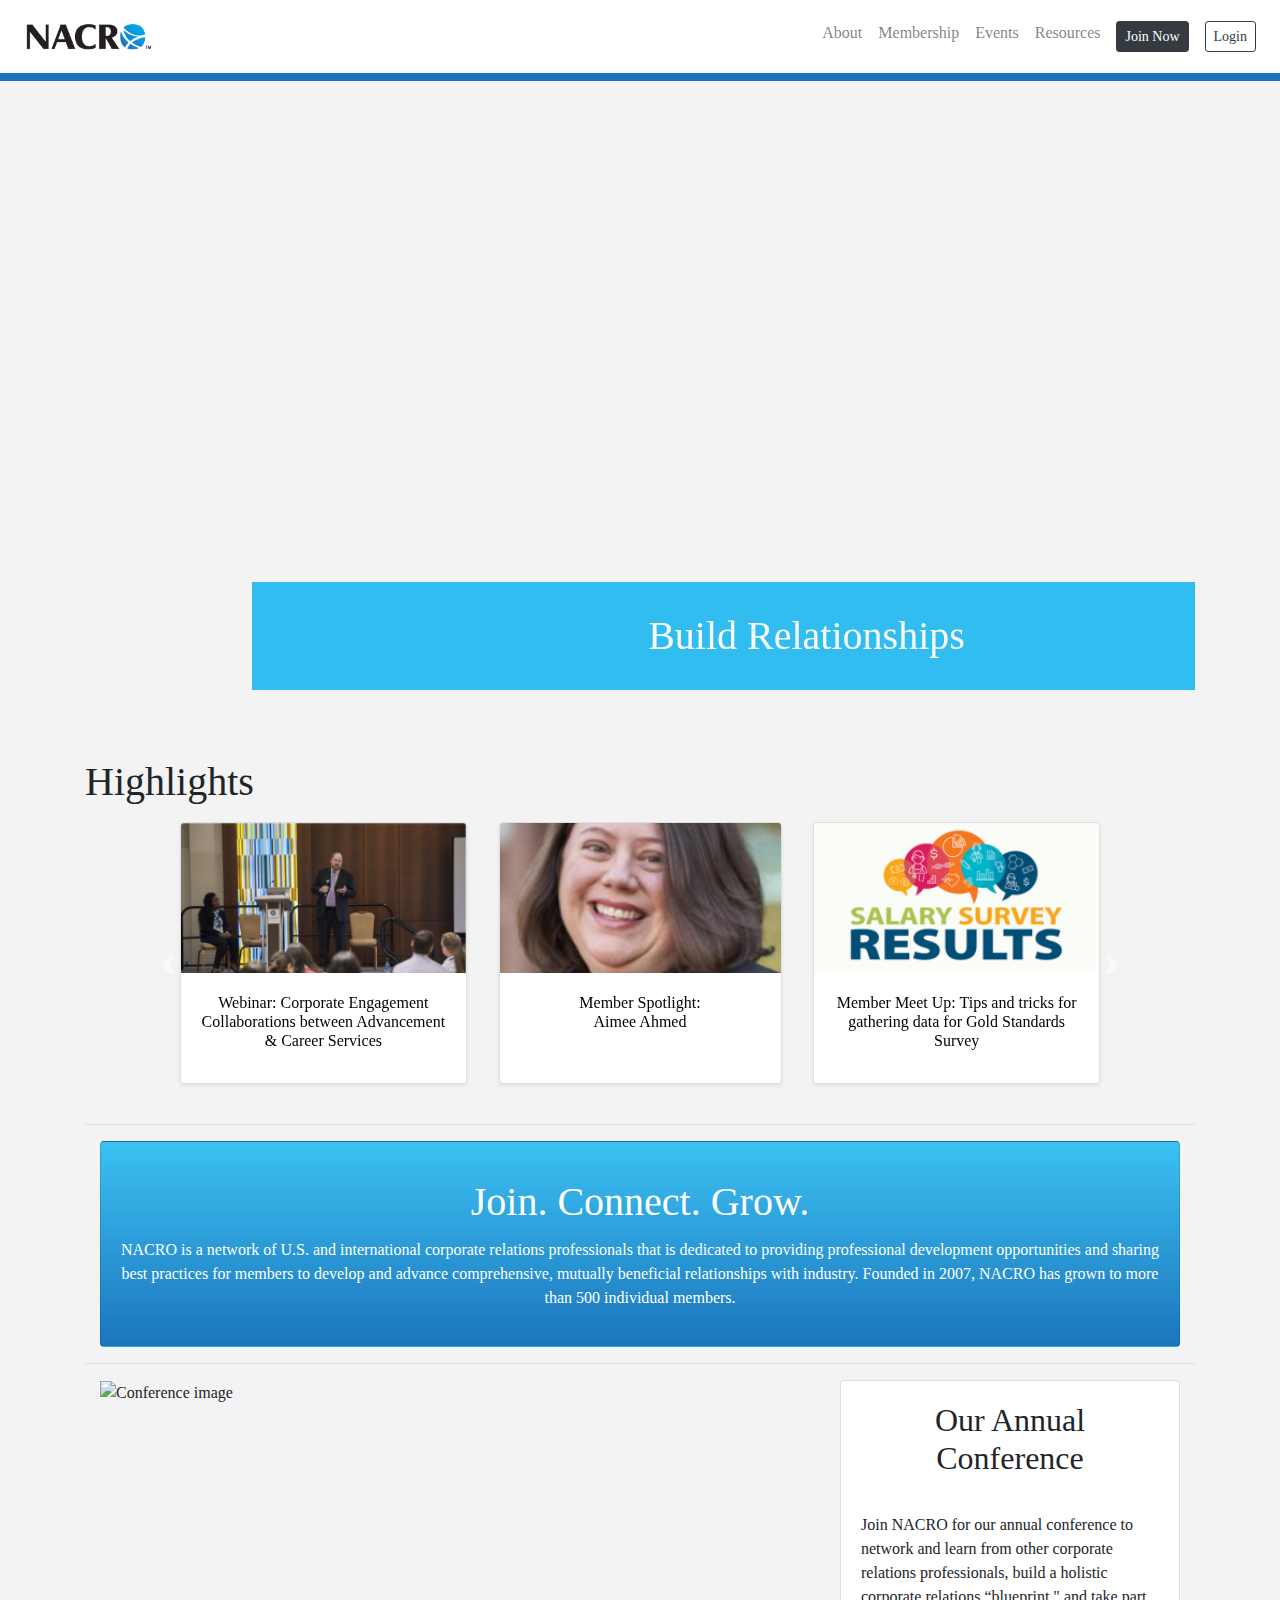
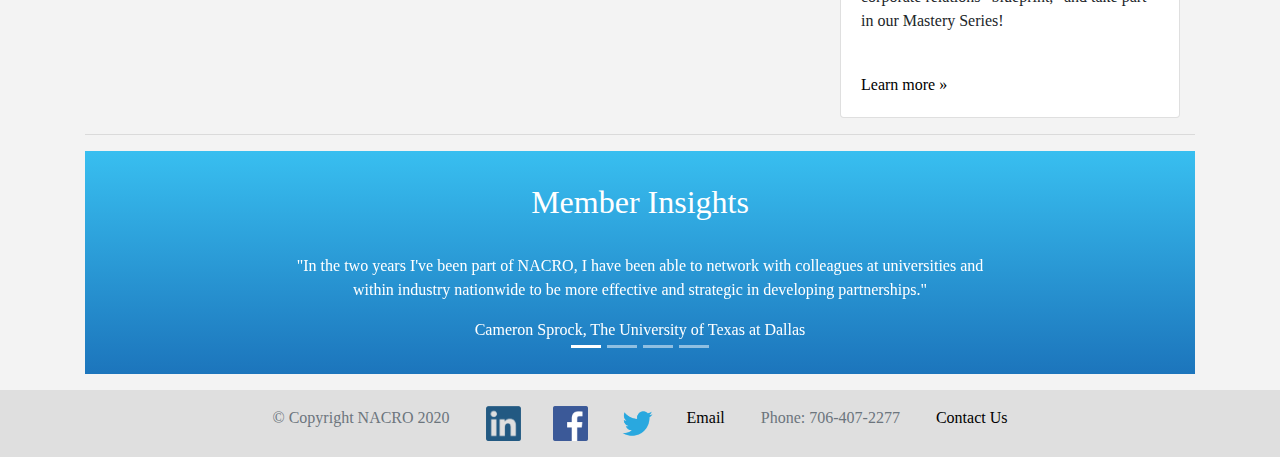
==== commit 9a4fac7a: "changed nav color" ====
--- a/index.html
+++ b/index.html
@@ -18,7 +18,7 @@
   <body class="d-flex flex-column h-100">
     <header>
       <!-- Fixed navbar -->
-      <nav class="navbar navbar-expand-md navbar-light fixed-top bg-light d-md-flex justify-content-md-between">
+      <nav class="navbar navbar-expand-md navbar-light fixed-top bg-white d-md-flex justify-content-md-between">
         <div>
           <a class="navbar-brand" href="index.html"><img class="logo" src="img/logo.png" alt="NACRO logo"></a>
         </div>
--- a/css/styles.css
+++ b/css/styles.css
@@ -30,7 +30,7 @@
 }
 
 .startImage {
-  height: 575px;
+  height: 650px;
 }
 
 .logo {
@@ -92,3 +92,5 @@
   color: black;
 }
 
+
+
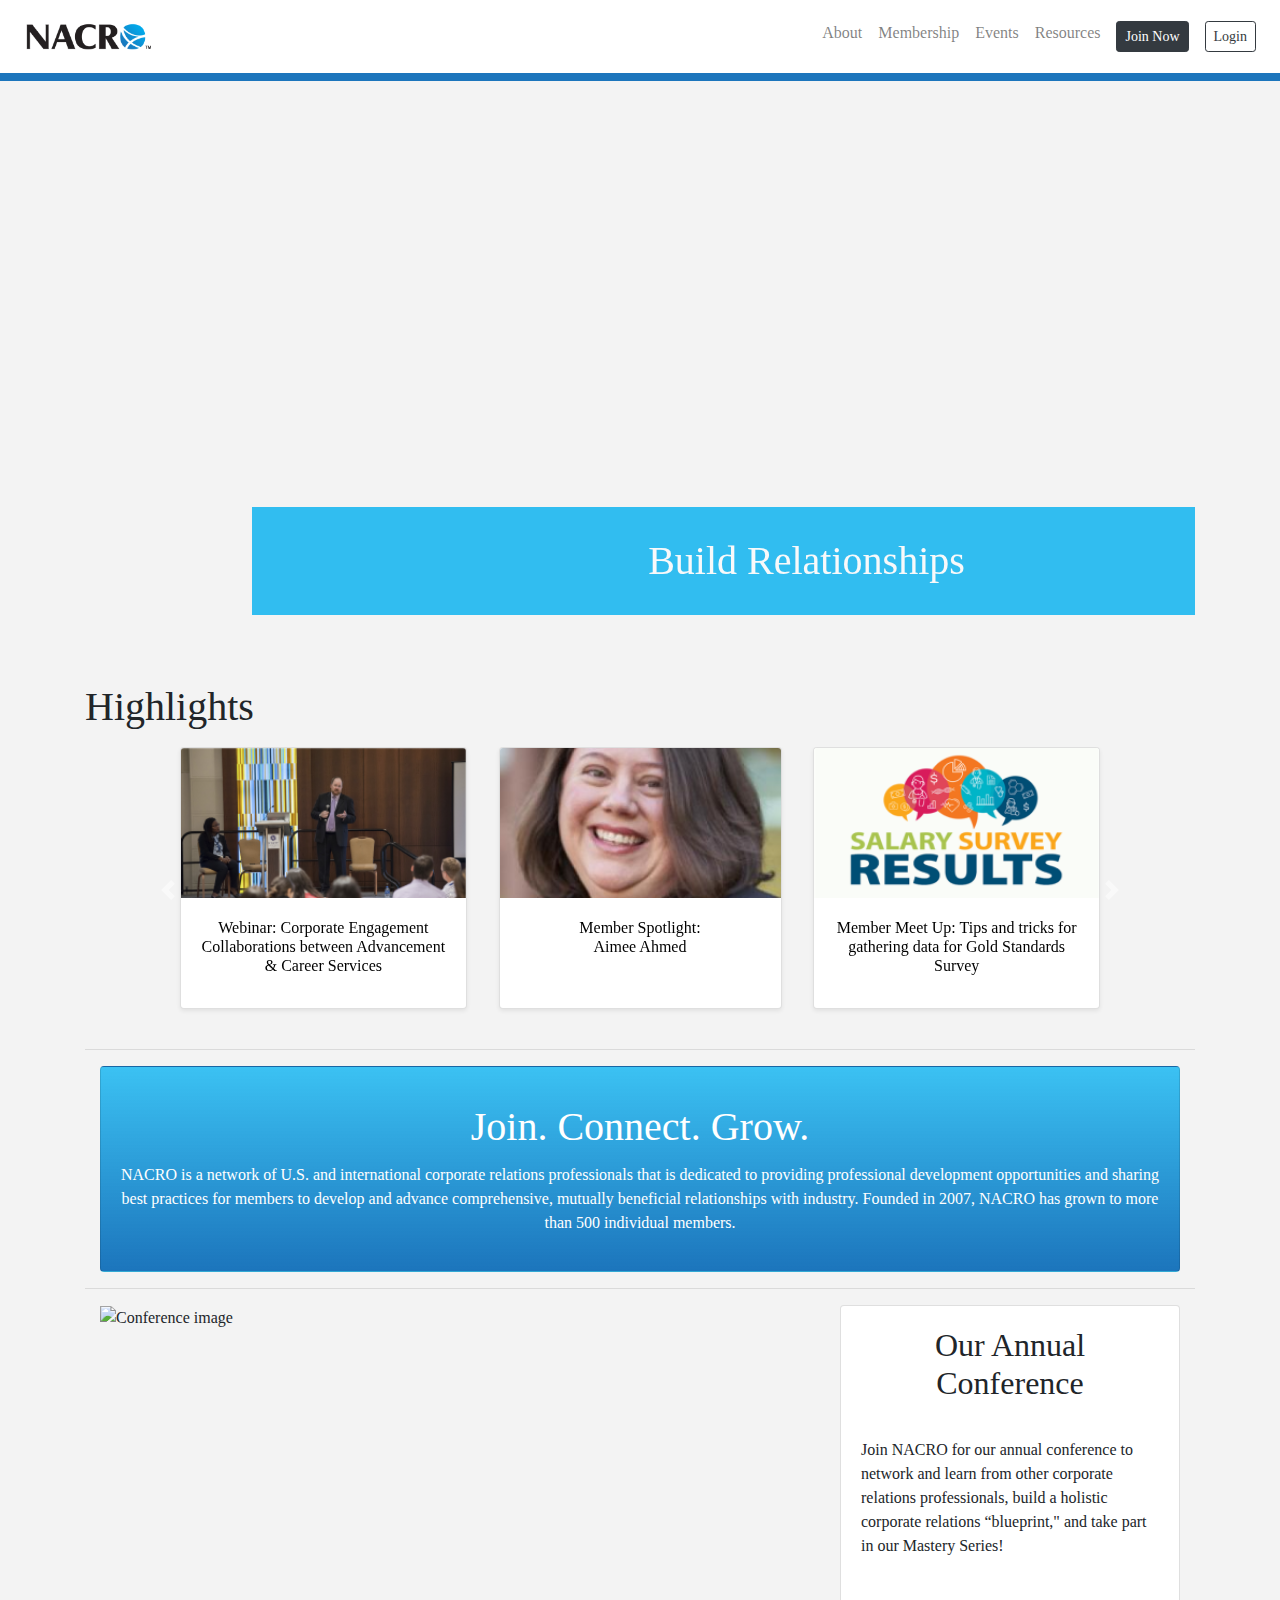
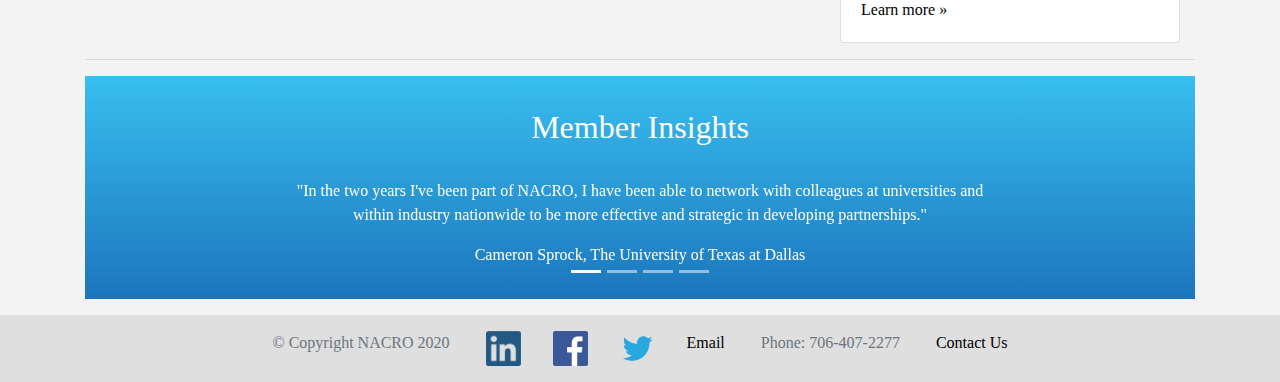
==== commit e281ecaa: "fixed nav bar on mobile" ====
--- a/index.html
+++ b/index.html
@@ -19,77 +19,73 @@
     <header>
       <!-- Fixed navbar -->
       <nav class="navbar navbar-expand-md navbar-light fixed-top bg-white d-md-flex justify-content-md-between">
-        <div>
-          <a class="navbar-brand" href="index.html"><img class="logo" src="img/logo.png" alt="NACRO logo"></a>
-        </div>
-        <div>
-          <button class="navbar-toggler" type="button" data-toggle="collapse" data-target="#navbarCollapse" aria-controls="navbarCollapse" aria-expanded="false" aria-label="Toggle navigation">
-            <span class="navbar-toggler-icon"></span>
-          </button>
-          <div class="collapse navbar-collapse" id="navbarCollapse">
-            <ul class="navbar-nav justify-content-end">
-              <li class="nav-item dropdown">
-                <a class="nav-link" href="#" id="navbarDropdownMenuLink" data-toggle="dropdown" aria-haspopup="true" aria-expanded="false">
-                  About
-                </a>
-                <div class="dropdown-menu" aria-labelledby="navbarDropdownMenuLink">
-                  <a class="dropdown-item" href="#">About Us</a>
-                  <a class="dropdown-item" href="#">Board of Directors</a>
-                  <a class="dropdown-item" href="#">Committees</a>
-                  <a class="dropdown-item" href="#">Election Process</a>
-                </div>
-              </li>
-              <li class="nav-item dropdown">
-                <a class="nav-link" href="#" id="navbarDropdownMenuLink" data-toggle="dropdown" aria-haspopup="true" aria-expanded="false">
-                  Membership
-                </a>
-                <div class="dropdown-menu" aria-labelledby="navbarDropdownMenuLink">
-                  <a class="dropdown-item" href="#">Join Today</a>
-                  <a class="dropdown-item" href="#">Member Benefits</a>
-                  <a class="dropdown-item" href="#">NACRO Impact Program</a>
-                  <a class="dropdown-item" href="#">Member Awards</a>
-                  <a class="dropdown-item" href="#">FAQs</a>
-                </div>
-              </li>
-              <li class="nav-item dropdown">
-                <a class="nav-link" href="#" id="navbarDropdownMenuLink" data-toggle="dropdown" aria-haspopup="true" aria-expanded="false">
-                  Events
-                </a>
-                <div class="dropdown-menu" aria-labelledby="navbarDropdownMenuLink">
-                  <a class="dropdown-item" href="conference.html">2020 Virtual Conference</a>
-                  <a class="dropdown-item" href="upcoming.html">Upcoming Events</a>
-                  <a class="dropdown-item" href="#">Past Conferences</a>
-                </div>
-              </li>
-              <li class="nav-item dropdown">
-                <a class="nav-link" href="#" id="navbarDropdownMenuLink" data-toggle="dropdown" aria-haspopup="true" aria-expanded="false">
-                  Resources
-                </a>
-                <div class="dropdown-menu" aria-labelledby="navbarDropdownMenuLink">
-                  <a class="dropdown-item" href="#">Best Practices</a>
-                  <a class="dropdown-item" href="#">Blog</a>
-                  <a class="dropdown-item" href="#">Gold Standards Survey</a>
-                  <a class="dropdown-item" href="#">Job Board</a>
-                  <a class="dropdown-item" href="#">Newsletter</a>
-                  <a class="dropdown-item" href="#">Publications</a>
-                  <a class="dropdown-item" href="#">Videos</a>
-                  <div class="dropdown-divider"></div>
-                  <h6 class="moc">Member Only Content</h6>
-                  <a class="dropdown-item" href="#">2019 Research Report</a>
-                  <a class="dropdown-item" href="#">Member Directory</a>
-                  <a class="dropdown-item" href="#">Metric Toolbox</a>
-                  <a class="dropdown-item" href="#">NACRO Toolkit</a>
-                  <a class="dropdown-item" href="#">Recorded Virtual Events</a>
-                  <a class="dropdown-item" href="#">Salary Survey Tool</a>
-              </li>
-              <li class="nav-item active">
-                <a class="nav-link" href="#"><button class="btn btn-dark btn-sm my-2 my-sm-0">Join Now</button></a>
-              </li>
-              <li class="nav-item active">
-                <a class="nav-link" href="#"><button class="btn btn-outline-dark btn-sm my-2 my-sm-0">Login</button></a>
-              </li>
-            </ul>
-          </div>
+        <a class="navbar-brand" href="index.html"><img class="logo" src="img/logo.png" alt="NACRO logo"></a>
+        <button class="navbar-toggler" type="button" data-toggle="collapse" data-target="#navbarCollapse" aria-controls="navbarCollapse" aria-expanded="false" aria-label="Toggle navigation">
+          <span class="navbar-toggler-icon"></span>
+        </button>
+        <div class="collapse navbar-collapse" id="navbarCollapse">
+          <ul class="navbar-nav ml-auto">
+            <li class="nav-item dropdown">
+              <a class="nav-link" href="#" id="navbarDropdownMenuLink" data-toggle="dropdown" aria-haspopup="true" aria-expanded="false">
+                About
+              </a>
+              <div class="dropdown-menu" aria-labelledby="navbarDropdownMenuLink">
+                <a class="dropdown-item" href="#">About Us</a>
+                <a class="dropdown-item" href="#">Board of Directors</a>
+                <a class="dropdown-item" href="#">Committees</a>
+                <a class="dropdown-item" href="#">Election Process</a>
+              </div>
+            </li>
+            <li class="nav-item dropdown">
+              <a class="nav-link" href="#" id="navbarDropdownMenuLink" data-toggle="dropdown" aria-haspopup="true" aria-expanded="false">
+                Membership
+              </a>
+              <div class="dropdown-menu" aria-labelledby="navbarDropdownMenuLink">
+                <a class="dropdown-item" href="#">Join Today</a>
+                <a class="dropdown-item" href="#">Member Benefits</a>
+                <a class="dropdown-item" href="#">NACRO Impact Program</a>
+                <a class="dropdown-item" href="#">Member Awards</a>
+                <a class="dropdown-item" href="#">FAQs</a>
+              </div>
+            </li>
+            <li class="nav-item dropdown">
+              <a class="nav-link" href="#" id="navbarDropdownMenuLink" data-toggle="dropdown" aria-haspopup="true" aria-expanded="false">
+                Events
+              </a>
+              <div class="dropdown-menu" aria-labelledby="navbarDropdownMenuLink">
+                <a class="dropdown-item" href="conference.html">2020 Virtual Conference</a>
+                <a class="dropdown-item" href="upcoming.html">Upcoming Events</a>
+                <a class="dropdown-item" href="#">Past Conferences</a>
+              </div>
+            </li>
+            <li class="nav-item dropdown">
+              <a class="nav-link" href="#" id="navbarDropdownMenuLink" data-toggle="dropdown" aria-haspopup="true" aria-expanded="false">
+                Resources
+              </a>
+              <div class="dropdown-menu" aria-labelledby="navbarDropdownMenuLink">
+                <a class="dropdown-item" href="#">Best Practices</a>
+                <a class="dropdown-item" href="#">Blog</a>
+                <a class="dropdown-item" href="#">Gold Standards Survey</a>
+                <a class="dropdown-item" href="#">Job Board</a>
+                <a class="dropdown-item" href="#">Newsletter</a>
+                <a class="dropdown-item" href="#">Publications</a>
+                <a class="dropdown-item" href="#">Videos</a>
+                <div class="dropdown-divider"></div>
+                <h6 class="moc">Member Only Content</h6>
+                <a class="dropdown-item" href="#">2019 Research Report</a>
+                <a class="dropdown-item" href="#">Member Directory</a>
+                <a class="dropdown-item" href="#">Metric Toolbox</a>
+                <a class="dropdown-item" href="#">NACRO Toolkit</a>
+                <a class="dropdown-item" href="#">Recorded Virtual Events</a>
+                <a class="dropdown-item" href="#">Salary Survey Tool</a>
+            </li>
+            <li class="nav-item active">
+              <a class="nav-link" href="#"><button class="btn btn-dark btn-sm my-2 my-sm-0">Join Now</button></a>
+            </li>
+            <li class="nav-item active">
+              <a class="nav-link" href="#"><button class="btn btn-outline-dark btn-sm my-2 my-sm-0">Login</button></a>
+            </li>
+          </ul>
         </div>
       </nav>
     </header>
--- a/css/styles.css
+++ b/css/styles.css
@@ -30,7 +30,7 @@
 }
 
 .startImage {
-  height: 650px;
+  height: 575px;
 }
 
 .logo {
@@ -49,9 +49,6 @@
   font-size: 80%;
 }
 
-.dropbtn {
-  border-radius: 15%;
-}
 
 .text-toogle[aria-expanded="false"] .bi-chevron-up {
   display: none;
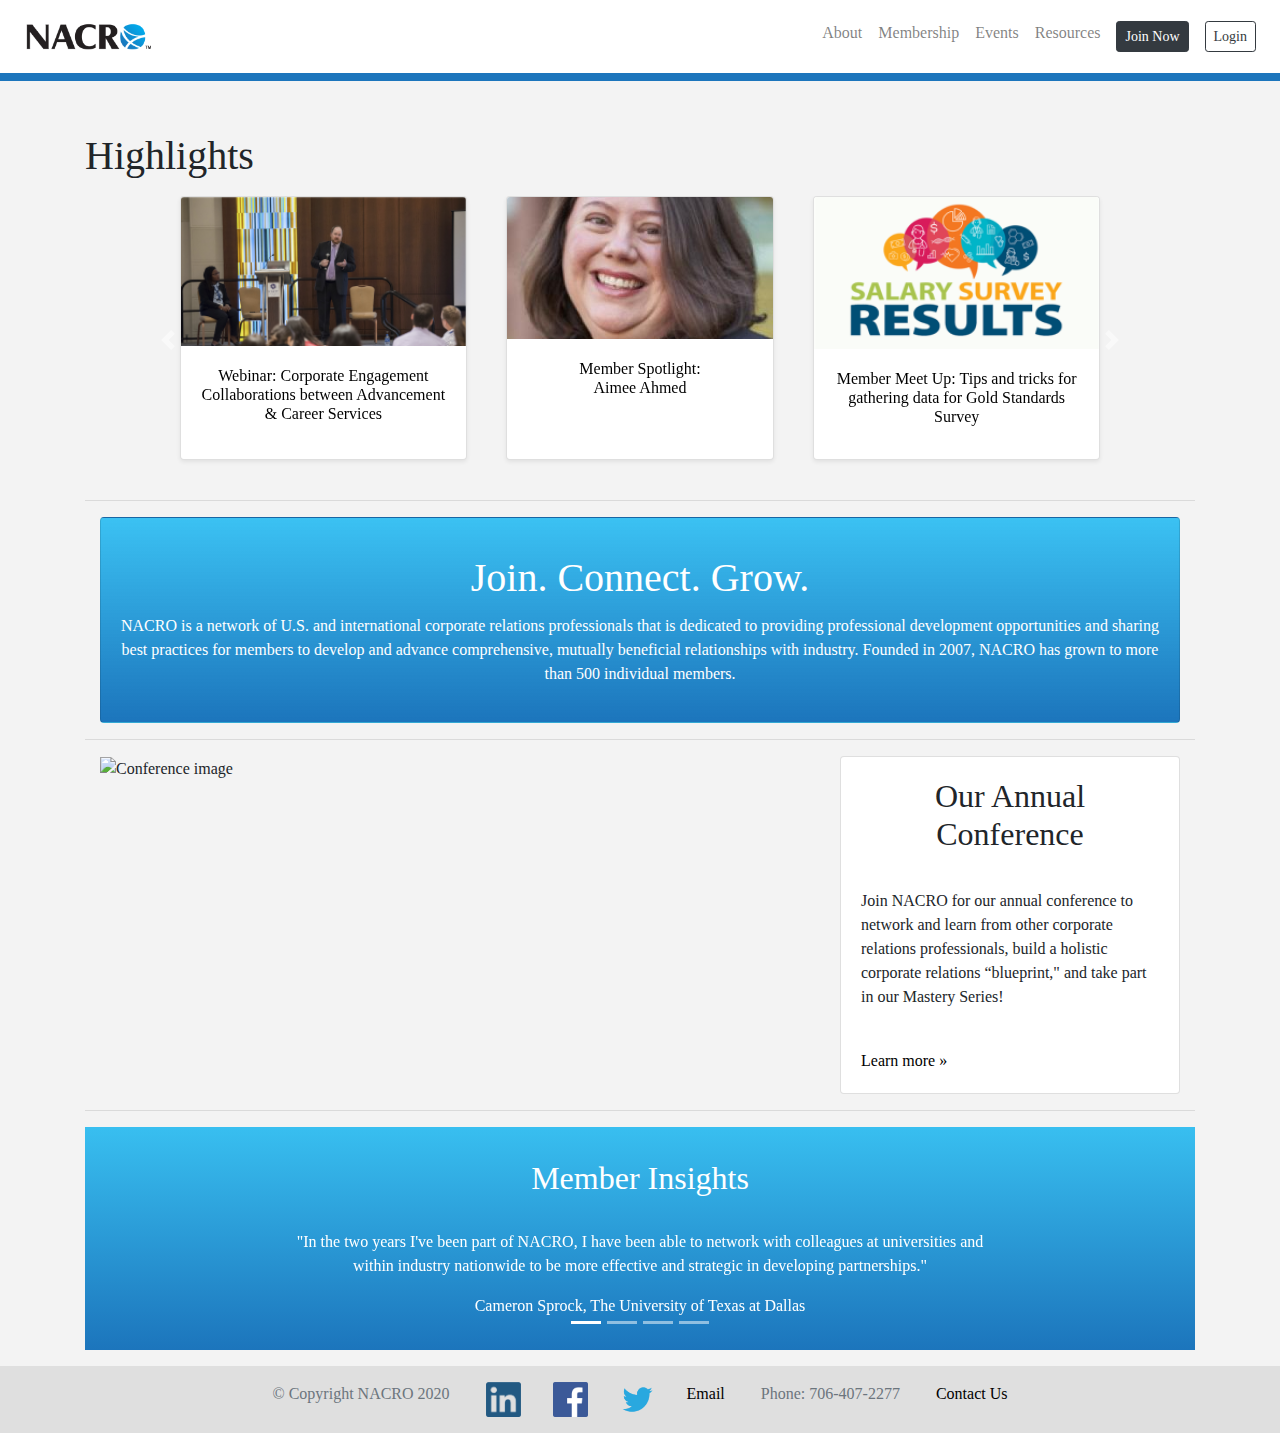
==== commit 956531b8: "fixed pictures having bad aspect ratios" ====
--- a/index.html
+++ b/index.html
@@ -126,92 +126,92 @@
           <div class="carousel-inner">
             <div class="carousel-item active">
               <div class="row">
-                <div class="col-md-1"></div>
-                <div class="col-md d-flex justify-content-center">
-                  <div class="card mb-4 shadow-sm">
-                    <a href="#"><img class="card-img-top" style="height: 150px;" src="img/highlight1.png" alt="Card image"></a>
+                <div class="col-sm-1"></div>
+                <div class="col-sm d-flex justify-content-center">
+                  <div class="card mb-4 shadow-sm">
+                    <a href="#"><img class="card-img-top highlightImg" src="img/highlight1.png" alt="Card image"></a>
                     <div class="card-body">
                       <h6 class="card-title text-center"><a class="highlight-title" href="#">Webinar: Corporate Engagement Collaborations between Advancement & Career Services</a></h6>
                     </div>
                   </div>
                 </div>
-                <div class="col-md d-flex justify-content-center">
-                  <div class="card mb-4 shadow-sm">
-                    <a href="#"><img class="card-img-top" style="height: 150px;" src="img/highlight2.png" alt="Card image"></a>
+                <div class="col-sm d-flex justify-content-center">
+                  <div class="card mb-4 shadow-sm">
+                    <a href="#"><img class="card-img-top highlightImg" src="img/highlight2.png" alt="Card image"></a>
                     <div class="card-body">
                       <h6 class="card-title text-center"><a class="highlight-title" href="#">Member Spotlight: <br/> Aimee Ahmed</a></h6>
                     </div>
                   </div>
                 </div>
-                <div class="col-md d-flex justify-content-center">
-                  <div class="card mb-4 shadow-sm">
-                    <a href="#"><img class="card-img-top" style="height: 150px;" src="img/highlight3.png" alt="Card image"></a>
+                <div class="col-sm d-flex justify-content-center">
+                  <div class="card mb-4 shadow-sm">
+                    <a href="#"><img class="card-img-top highlightImg" src="img/highlight3.png" alt="Card image"></a>
                     <div class="card-body">
                       <h6 class="card-title text-center"><a class="highlight-title" href="#">Member Meet Up: Tips and tricks for gathering data for Gold Standards Survey</a></h6>
                     </div>
                   </div>
                 </div>
-                <div class="col-md-1"></div>
+                <div class="col-sm-1"></div>
               </div>
             </div>
             <div class="carousel-item">
               <div class="row">
-                <div class="col-md-1"></div>
-                <div class="col-md d-flex justify-content-center">
-                  <div class="card mb-4 shadow-sm">
-                    <a href="#"><img class="card-img-top" style="height: 150px;" src="img/highlight4.png" alt="Card image"></a>
+                <div class="col-sm-1"></div>
+                <div class="col-sm d-flex justify-content-center">
+                  <div class="card mb-4 shadow-sm">
+                    <a href="#"><img class="card-img-top highlightImg" src="img/highlight4.png" alt="Card image"></a>
                     <div class="card-body">
                       <h6 class="card-title text-center"><a class="highlight-title" href="#">Panel: Alumni Workplace Engagement - Building Bridges Between Your Alumni, Where They Work, and Your Institution</a></h6>
                     </div>
                   </div>
                 </div>
-                <div class="col-md d-flex justify-content-center">
-                  <div class="card mb-4 shadow-sm">
-                    <a href="#"><img class="card-img-top" style="height: 150px;" src="img/highlight5.png" alt="Card image"></a>
+                <div class="col-sm d-flex justify-content-center">
+                  <div class="card mb-4 shadow-sm">
+                    <a href="#"><img class="card-img-top highlightImg" src="img/highlight5.png" alt="Card image"></a>
                     <div class="card-body">
                       <h6 class="card-title text-center"><a class="highlight-title" href="#">Member Meet-up: What is a Big Ideas Initiative? Aligning Industry Priorities with Fundraising Campaigns</a></h6>
                     </div>
                   </div>
                 </div>
-                <div class="col-md d-flex justify-content-center">
-                  <div class="card mb-4 shadow-sm">
-                    <a href="#"><img class="card-img-top" style="height: 150px;" src="img/highlight6.png" alt="Card image"></a>
+                <div class="col-sm d-flex justify-content-center">
+                  <div class="card mb-4 shadow-sm">
+                    <a href="#"><img class="card-img-top highlightImg" src="img/highlight6.png" alt="Card image"></a>
                     <div class="card-body">
                       <h6 class="card-title text-center"><a class="highlight-title" href="#">Member Spotlight: <br/> Anthony Peebles</a></h6>
                     </div>
                   </div>
                 </div>
-                <div class="col-md-1"></div>
+                <div class="col-sm-1"></div>
               </div>
             </div>
             <div class="carousel-item">
               <div class="row">
-                <div class="col-md-1"></div>
-                <div class="col-md d-flex justify-content-center">
-                  <div class="card mb-4 shadow-sm">
-                    <a href="#"><img class="card-img-top" style="height: 150px;" src="img/highlight7.png" alt="Card image"></a>
+                <div class="col-sm-1"></div>
+                <div class="col-sm d-flex justify-content-center">
+                  <div class="card mb-4 shadow-sm">
+                    <a href="#"><img class="card-img-top highlightImg" src="img/highlight7.png" alt="Card image"></a>
                     <div class="card-body">
                       <h6 class="card-title text-center"><a class="highlight-title" href="#">Member Spotlight: Elizabeth Lanier-Shipp</a></h6>
                     </div>
                   </div>
                 </div>
-                <div class="col-md d-flex justify-content-center">
-                  <div class="card mb-4 shadow-sm">
-                    <a href="#"><img class="card-img-top" style="height: 150px;" src="img/highlight8.png" alt="Card image"></a>
+                <div class="col-sm d-flex justify-content-center">
+                  <div class="card mb-4 shadow-sm">
+                    <a href="#"><img class="card-img-top highlightImg" src="img/highlight8.png" alt="Card image"></a>
                     <div class="card-body">
                       <h6 class="card-title text-center"><a class="highlight-title" href="#">Panel: Teaming with Economic Developers to Address Workforce Needs</a></h6>
                     </div>
                   </div>
                 </div>
-                <div class="col-md d-flex justify-content-center">
-                  <div class="card mb-4 shadow-sm">
-                    <a href="#"><img class="card-img-top" style="height: 150px;" src="img/highlight9.png" alt="Card image"></a>
+                <div class="col-sm d-flex justify-content-center">
+                  <div class="card mb-4 shadow-sm">
+                    <a href="#"><img class="card-img-top highlightImg" src="img/highlight9.png" alt="Card image"></a>
                     <div class="card-body">
                       <h6 class="card-title text-center"><a class="highlight-title" href="#">AURP Virtual Seminar: Winning the War for Talent and Technology</a></h6>
                     </div>
                   </div>
                 </div>
-                <div class="col-md-1"></div>
+                <div class="col-sm-1"></div>
               </div>
             </div>
           </div>
--- a/css/styles.css
+++ b/css/styles.css
@@ -30,7 +30,11 @@
 }
 
 .startImage {
-  height: 575px;
+  max-height: 575px;
+}
+
+.highlightImg {
+  max-height: 100%;
 }
 
 .logo {
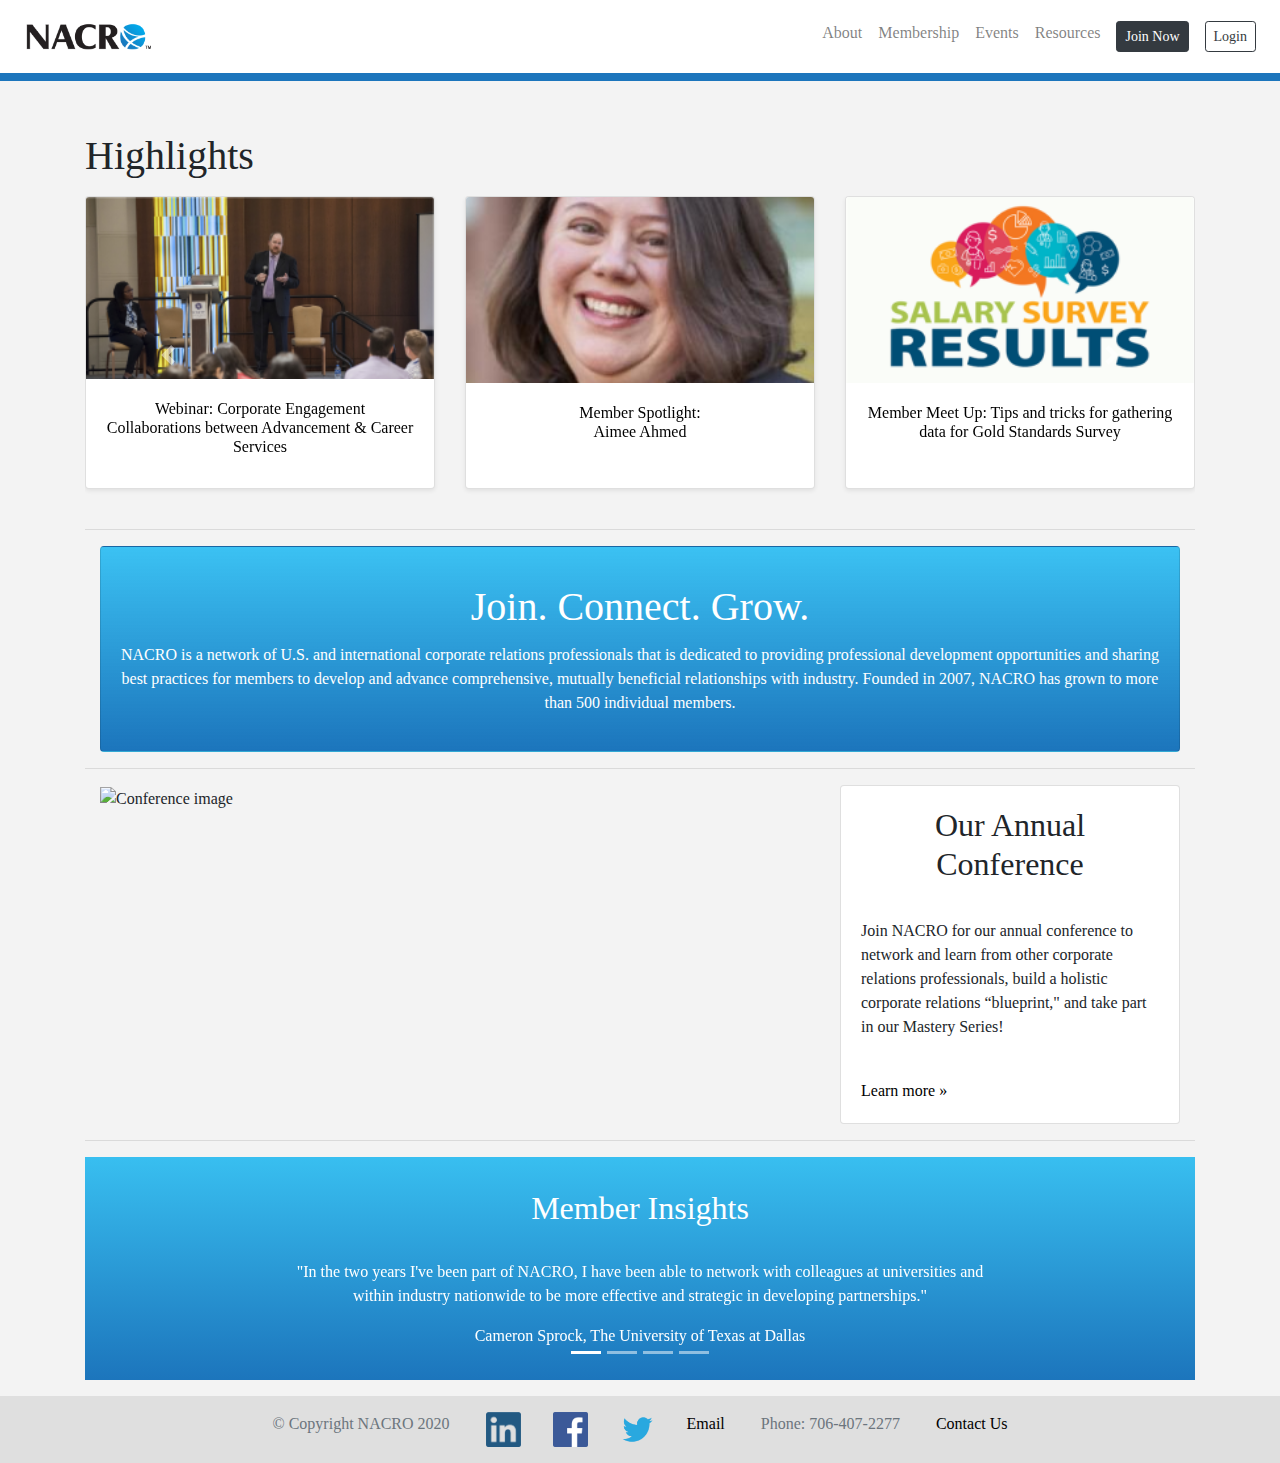
==== commit 71f67230: "highlights carousel same width for each card" ====
--- a/index.html
+++ b/index.html
@@ -126,92 +126,86 @@
           <div class="carousel-inner">
             <div class="carousel-item active">
               <div class="row">
-                <div class="col-sm-1"></div>
-                <div class="col-sm d-flex justify-content-center">
-                  <div class="card mb-4 shadow-sm">
+                <div class="col-md d-flex justify-content-center">
+                  <div class="card mb-4 shadow-sm w-100">
                     <a href="#"><img class="card-img-top highlightImg" src="img/highlight1.png" alt="Card image"></a>
                     <div class="card-body">
                       <h6 class="card-title text-center"><a class="highlight-title" href="#">Webinar: Corporate Engagement Collaborations between Advancement & Career Services</a></h6>
                     </div>
                   </div>
                 </div>
-                <div class="col-sm d-flex justify-content-center">
-                  <div class="card mb-4 shadow-sm">
+                <div class="col-md-4 d-flex justify-content-center">
+                  <div class="card mb-4 shadow-sm w-100">
                     <a href="#"><img class="card-img-top highlightImg" src="img/highlight2.png" alt="Card image"></a>
                     <div class="card-body">
                       <h6 class="card-title text-center"><a class="highlight-title" href="#">Member Spotlight: <br/> Aimee Ahmed</a></h6>
                     </div>
                   </div>
                 </div>
-                <div class="col-sm d-flex justify-content-center">
-                  <div class="card mb-4 shadow-sm">
+                <div class="col-md d-flex justify-content-center">
+                  <div class="card mb-4 shadow-sm w-100">
                     <a href="#"><img class="card-img-top highlightImg" src="img/highlight3.png" alt="Card image"></a>
                     <div class="card-body">
                       <h6 class="card-title text-center"><a class="highlight-title" href="#">Member Meet Up: Tips and tricks for gathering data for Gold Standards Survey</a></h6>
                     </div>
                   </div>
                 </div>
-                <div class="col-sm-1"></div>
               </div>
             </div>
             <div class="carousel-item">
               <div class="row">
-                <div class="col-sm-1"></div>
-                <div class="col-sm d-flex justify-content-center">
-                  <div class="card mb-4 shadow-sm">
+                <div class="col-md d-flex justify-content-center">
+                  <div class="card mb-4 shadow-sm w-100">
                     <a href="#"><img class="card-img-top highlightImg" src="img/highlight4.png" alt="Card image"></a>
                     <div class="card-body">
                       <h6 class="card-title text-center"><a class="highlight-title" href="#">Panel: Alumni Workplace Engagement - Building Bridges Between Your Alumni, Where They Work, and Your Institution</a></h6>
                     </div>
                   </div>
                 </div>
-                <div class="col-sm d-flex justify-content-center">
-                  <div class="card mb-4 shadow-sm">
+                <div class="col-md d-flex justify-content-center">
+                  <div class="card mb-4 shadow-sm w-100">
                     <a href="#"><img class="card-img-top highlightImg" src="img/highlight5.png" alt="Card image"></a>
                     <div class="card-body">
                       <h6 class="card-title text-center"><a class="highlight-title" href="#">Member Meet-up: What is a Big Ideas Initiative? Aligning Industry Priorities with Fundraising Campaigns</a></h6>
                     </div>
                   </div>
                 </div>
-                <div class="col-sm d-flex justify-content-center">
-                  <div class="card mb-4 shadow-sm">
+                <div class="col-md d-flex justify-content-center">
+                  <div class="card mb-4 shadow-sm w-100">
                     <a href="#"><img class="card-img-top highlightImg" src="img/highlight6.png" alt="Card image"></a>
                     <div class="card-body">
                       <h6 class="card-title text-center"><a class="highlight-title" href="#">Member Spotlight: <br/> Anthony Peebles</a></h6>
                     </div>
                   </div>
                 </div>
-                <div class="col-sm-1"></div>
               </div>
             </div>
             <div class="carousel-item">
               <div class="row">
-                <div class="col-sm-1"></div>
-                <div class="col-sm d-flex justify-content-center">
-                  <div class="card mb-4 shadow-sm">
+                <div class="col-md d-flex justify-content-center">
+                  <div class="card mb-4 shadow-sm w-100">
                     <a href="#"><img class="card-img-top highlightImg" src="img/highlight7.png" alt="Card image"></a>
                     <div class="card-body">
                       <h6 class="card-title text-center"><a class="highlight-title" href="#">Member Spotlight: Elizabeth Lanier-Shipp</a></h6>
                     </div>
                   </div>
                 </div>
-                <div class="col-sm d-flex justify-content-center">
-                  <div class="card mb-4 shadow-sm">
+                <div class="col-md d-flex justify-content-center">
+                  <div class="card mb-4 shadow-sm w-100">
                     <a href="#"><img class="card-img-top highlightImg" src="img/highlight8.png" alt="Card image"></a>
                     <div class="card-body">
                       <h6 class="card-title text-center"><a class="highlight-title" href="#">Panel: Teaming with Economic Developers to Address Workforce Needs</a></h6>
                     </div>
                   </div>
                 </div>
-                <div class="col-sm d-flex justify-content-center">
-                  <div class="card mb-4 shadow-sm">
+                <div class="col-md d-flex justify-content-center">
+                  <div class="card mb-4 shadow-sm w-100">
                     <a href="#"><img class="card-img-top highlightImg" src="img/highlight9.png" alt="Card image"></a>
                     <div class="card-body">
                       <h6 class="card-title text-center"><a class="highlight-title" href="#">AURP Virtual Seminar: Winning the War for Talent and Technology</a></h6>
                     </div>
                   </div>
                 </div>
-                <div class="col-sm-1"></div>
               </div>
             </div>
           </div>
